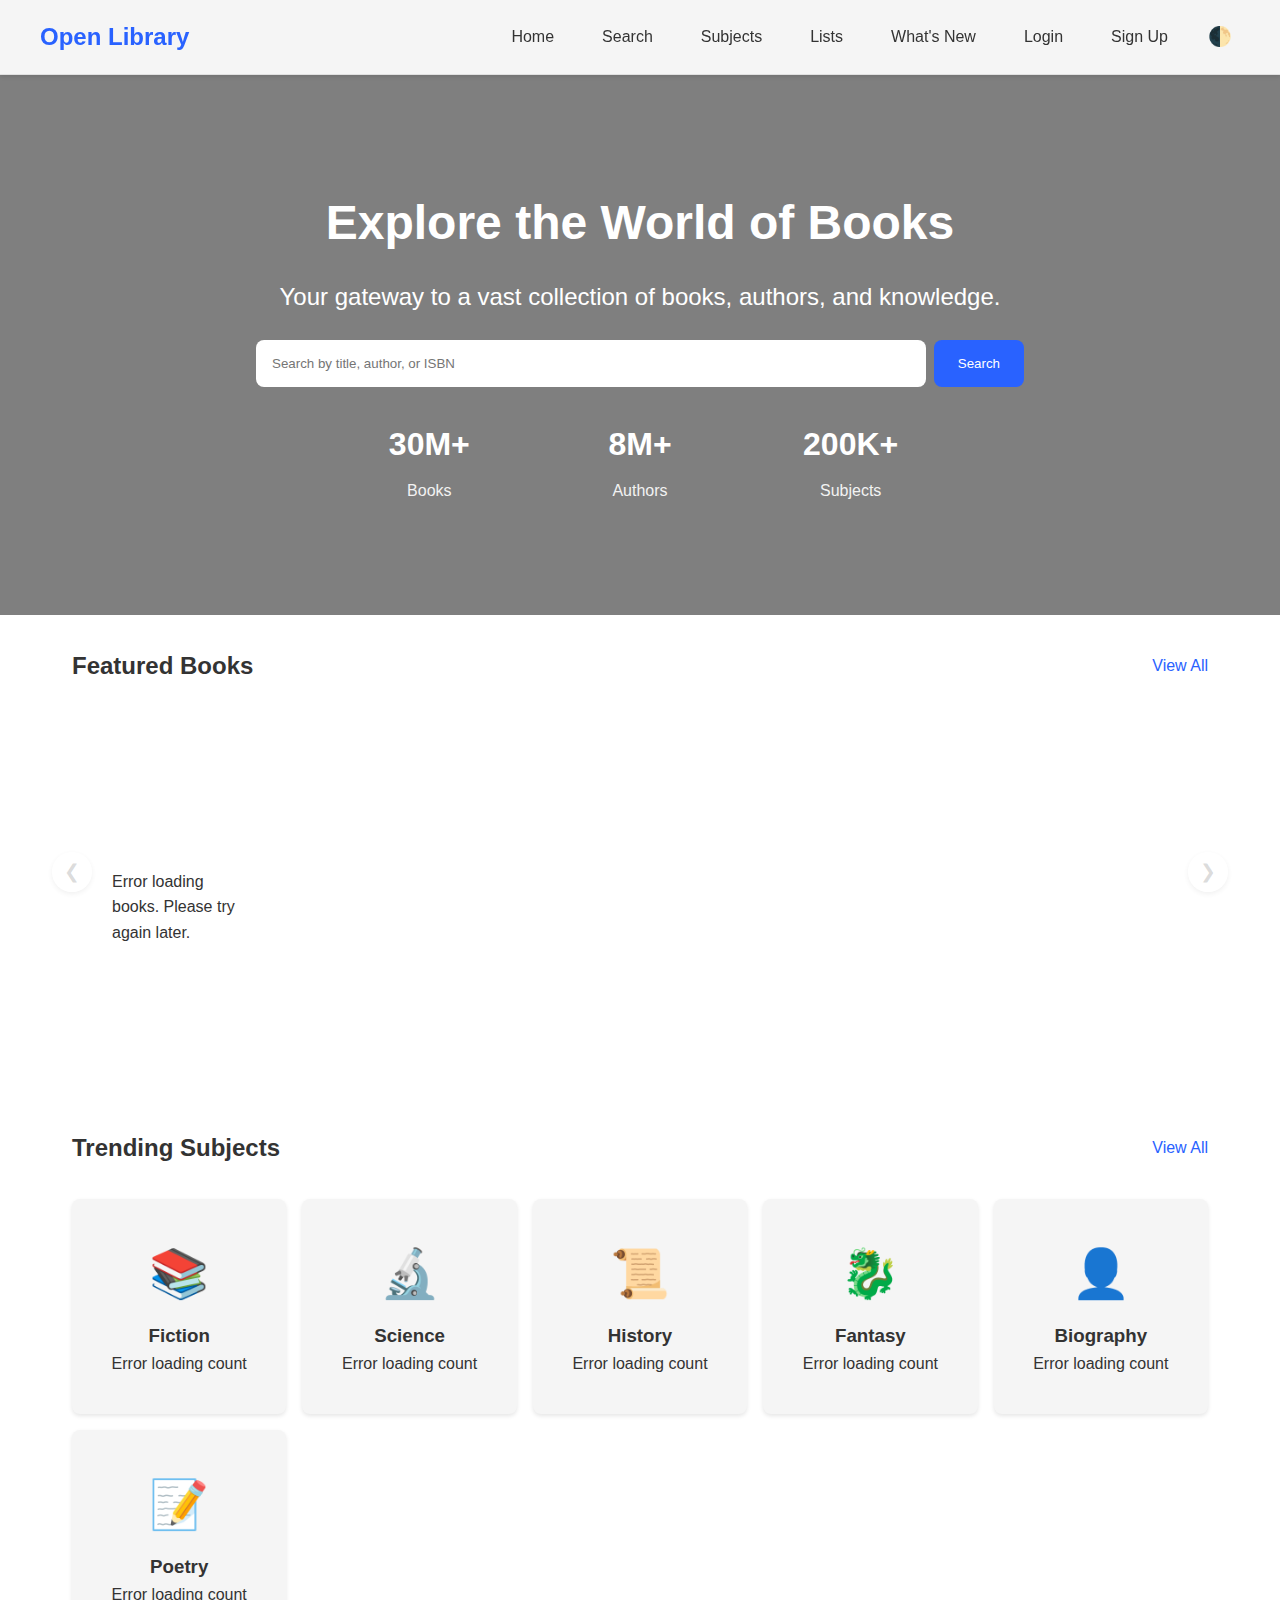
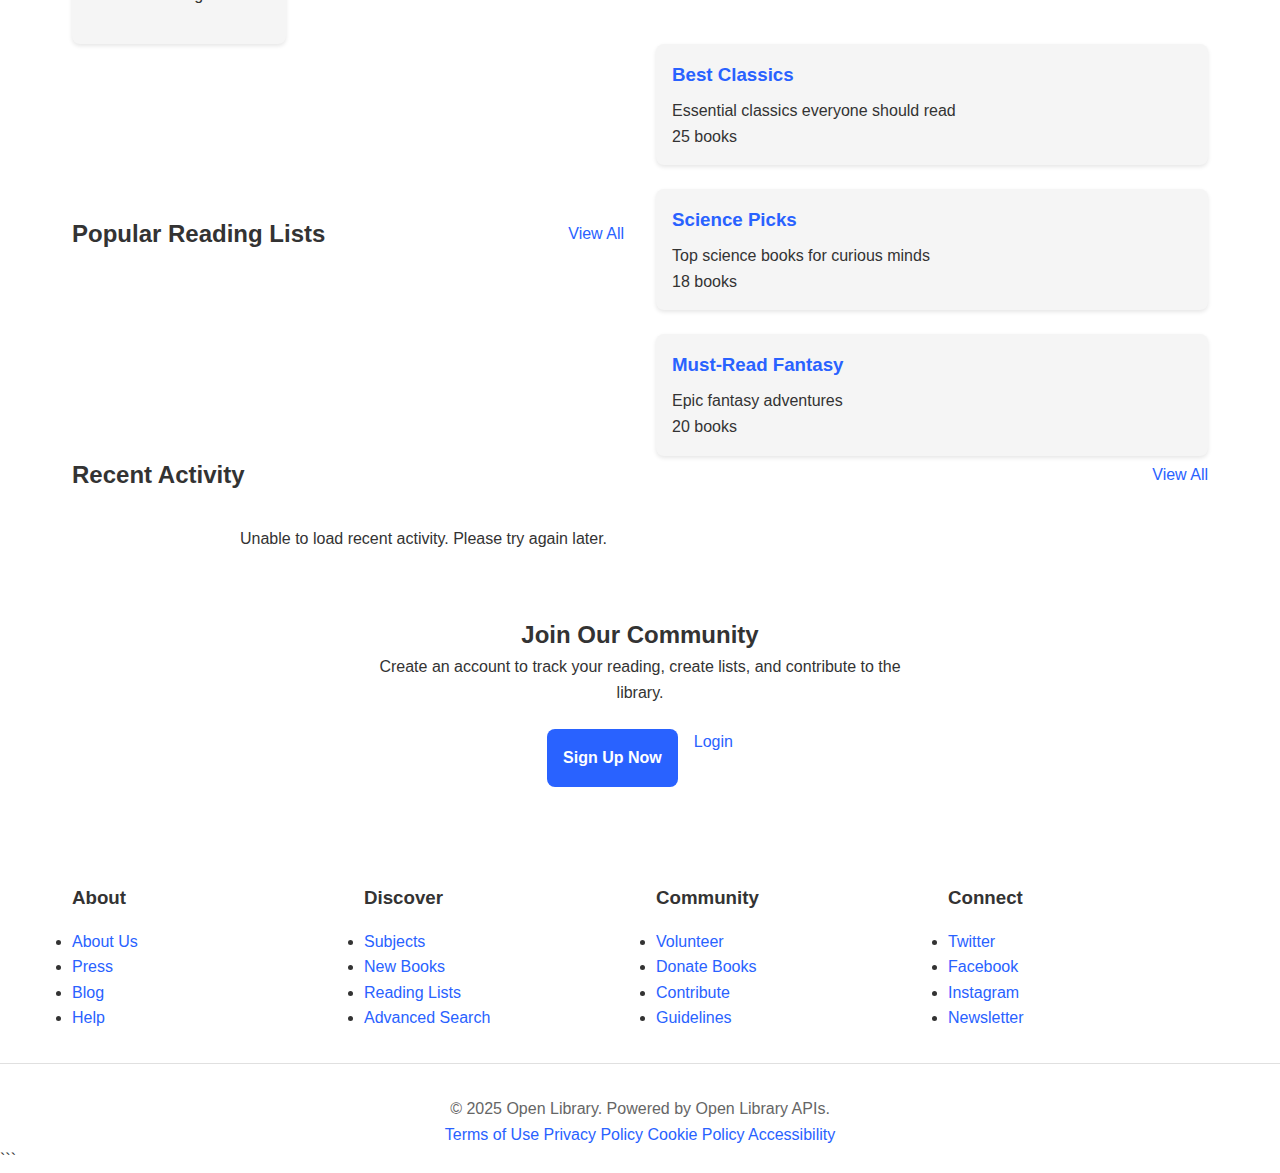
==== index.html @ 7c7d5eba "https://github.com/SAI4227PP/OpenLibary/commit/4aba9b5e1aa2423b5c5de9ad89deab01cea1b21a" ====
<!DOCTYPE html>
<html lang="en">
<head>
    <meta charset="UTF-8">
    <meta name="viewport" content="width=device-width, initial-scale=1.0">
    <title>Open Library - Your Gateway to Knowledge</title>
    <link rel="stylesheet" href="css/style.css">
    <link rel="stylesheet" href="css/index.css">
</head>
<body>
    <div id="main-nav-placeholder"></div>


    <header class="hero">
        <div class="hero__content">
            <h1 class="hero__title">Explore the World of Books</h1>
            <p class="hero__subtitle">Your gateway to a vast collection of books, authors, and knowledge.</p>
            <div class="hero-search">
                <input type="text" id="quickSearch" placeholder="Search by title, author, or ISBN">
                <button onclick="performSearch()" class="search-button">Search</button>
            </div>
            <div class="hero-stats">
                <div class="stat-item">
                    <span id="totalBooks">Loading...</span>
                    <label>Books</label>
                </div>
                <div class="stat-item">
                    <span id="totalAuthors">Loading...</span>
                    <label>Authors</label>
                </div>
                <div class="stat-item">
                    <span id="totalSubjects">Loading...</span>
                    <label>Subjects</label>
                </div>
            </div>
        </div>
    </header>

    <main class="home-content">
        <section class="featured-books">
            <div class="section-header">
                <h2>Featured Books</h2>
                <a href="pages/recent.html" class="view-all">View All</a>
            </div>
            <div class="featured-grid" id="featuredBooks">
                <button class="carousel-btn prev" disabled>❮</button>
                <div class="carousel-container">
                    <div class="loading-state">
                        <div class="loading-spinner"></div>
                    </div>
                    <div class="carousel-content"></div>
                </div>
                <button class="carousel-btn next">❯</button>
            </div>
        </section>

        <section class="trending-subjects">
            <div class="section-header">
                <h2>Trending Subjects</h2>
                <a href="pages/subjects.html" class="view-all">View All</a>
            </div>
            <div class="subject-grid" id="trendingSubjects">
                <!-- Subjects will be dynamically added here -->
            </div>
        </section>

        <section class="reading-lists">
            <div class="section-header">
                <h2>Popular Reading Lists</h2>
                <a href="pages/lists.html" class="view-all">View All</a>
            </div>
            <div class="lists-grid" id="popularLists">
                <!-- Lists will be dynamically added here -->
            </div>
        </section>

        <section class="recent-activity">
            <div class="section-header">
                <h2>Recent Activity</h2>
                <a href="pages/recent.html" class="view-all">View All</a>
            </div>
            <div class="activity-feed" id="recentActivity">
                <!-- Activity items will be dynamically added here -->
            </div>
        </section>

        <section class="join-community">
            <h2>Join Our Community</h2>
            <p>Create an account to track your reading, create lists, and contribute to the library.</p>
            <div class="cta-buttons">
                <a href="pages/signup.html" class="btn-primary">Sign Up Now</a>
                <a href="pages/login.html" class="btn-secondary">Login</a>
            </div>
        </section>
    </main>

    <footer>
        <div class="footer-content">
            <div class="footer-section">
                <h3>About</h3>
                <ul>
                    <li><a href="#">About Us</a></li>
                    <li><a href="#">Press</a></li>
                    <li><a href="#">Blog</a></li>
                    <li><a href="#">Help</a></li>
                </ul>
            </div>
            <div class="footer-section">
                <h3>Discover</h3>
                <ul>
                    <li><a href="pages/subjects.html">Subjects</a></li>
                    <li><a href="pages/recent.html">New Books</a></li>
                    <li><a href="pages/lists.html">Reading Lists</a></li>
                    <li><a href="pages/search.html">Advanced Search</a></li>
                </ul>
            </div>
            <div class="footer-section">
                <h3>Community</h3>
                <ul>
                    <li><a href="#">Volunteer</a></li>
                    <li><a href="#">Donate Books</a></li>
                    <li><a href="#">Contribute</a></li>
                    <li><a href="#">Guidelines</a></li>
                </ul>
            </div>
            <div class="footer-section">
                <h3>Connect</h3>
                <ul>
                    <li><a href="#">Twitter</a></li>
                    <li><a href="#">Facebook</a></li>
                    <li><a href="#">Instagram</a></li>
                    <li><a href="#">Newsletter</a></li>
                </ul>
            </div>
        </div>
        <div class="footer-bottom">
            <p>&copy; 2025 Open Library. Powered by Open Library APIs.</p>
            <div class="footer-links">
                <a href="#">Terms of Use</a>
                <a href="#">Privacy Policy</a>
                <a href="#">Cookie Policy</a>
                <a href="#">Accessibility</a>
            </div>
        </div>
    </footer>

    <script src="js/loadNav.js"></script>
    <script src="js/script.js"></script>
    <script>
        // Initialize homepage
        document.addEventListener('DOMContentLoaded', () => {
            loadFeaturedBooks();
            loadTrendingSubjects();
            loadPopularLists();
            loadRecentActivity();
            loadLibraryStats();
            updateAuthUI();
        });

        // Quick search functionality
        function performSearch() {
            const searchQuery = document.getElementById('quickSearch').value.trim();
            if (searchQuery) {
                window.location.href = `pages/search.html?q=${encodeURIComponent(searchQuery)}`;
            }
        }

        // Handle Enter key in search box
        document.getElementById('quickSearch').addEventListener('keypress', (e) => {
            if (e.key === 'Enter') {
                performSearch();
            }
        });

        // Featured books carousel navigation
        const carouselContainer = document.querySelector('.carousel-container');
        const prevBtn = document.querySelector('.carousel-btn.prev');
        const nextBtn = document.querySelector('.carousel-btn.next');
        let currentSlide = 0;

        prevBtn.addEventListener('click', () => {
            currentSlide = Math.max(currentSlide - 1, 0);
            updateCarousel();
        });

        nextBtn.addEventListener('click', () => {
            const maxSlide = Math.ceil(featuredBooks.length / 4) - 1;
            currentSlide = Math.min(currentSlide + 1, maxSlide);
            updateCarousel();
        });

        async function loadFeaturedBooks() {
            const container = document.querySelector('.carousel-content');
            const loadingState = document.querySelector('.loading-state');
            
            try {
                // Show loading state
                loadingState.style.display = 'flex';
                container.style.display = 'none';
                
                // Use the search API to get featured books
                const response = await window.libraryUtils.searchBooks('subject:popular', 1);
                const books = response.docs.slice(0, 8); // Take first 8 books
                
                // Create book cards using libraryUtils
                const bookCards = books.map(book => {
                    const card = window.libraryUtils.createBookCard(book);
                    return card.outerHTML;
                }).join('');
                
                container.innerHTML = bookCards;
                
                // Hide loading state and show content
                loadingState.style.display = 'none';
                container.style.display = 'flex';
                
                // Initialize carousel
                updateCarousel();
            } catch (error) {
                console.error('Error loading featured books:', error);
                loadingState.innerHTML = '<p>Error loading books. Please try again later.</p>';
            }
        }

        function updateCarousel() {
            const container = document.querySelector('.carousel-content');
            container.style.transform = `translateX(-${currentSlide * 240}px)`;
            
            // Update button states
            prevBtn.disabled = currentSlide === 0;
            const maxSlide = Math.ceil(container.children.length / 4) - 1;
            nextBtn.disabled = currentSlide >= maxSlide;
        }

        // Responsive carousel
        window.addEventListener('resize', () => {
            currentSlide = 0;
            updateCarousel();
        });
    </script>
</body>
</html>
```
---- css/style.css ----
/* Import all modular stylesheets */
@import 'base.css';
@import 'index.css';
@import 'login.css';
@import 'signup.css';
@import 'search.css';
@import 'book.css';
@import 'author.css';
@import 'subjects.css';
@import 'mybooks.css';
@import 'recent.css';
@import 'lists.css';
@import '404.css';

/* Global layout and navigation styles */
.main-header {
    position: sticky;
    top: 0;
    z-index: 100;
    background: var(--background-color);
    border-bottom: 1px solid var(--border-color);
    padding: var(--spacing-md) var(--spacing-xl);
}

.header-content {
    max-width: 1200px;
    margin: 0 auto;
    display: flex;
    justify-content: space-between;
    align-items: center;
}

.logo {
    font-size: 1.5rem;
    font-weight: 600;
    color: var(--text-color);
}

.main-nav {
    background: var(--background-color);
    padding: var(--spacing-md);
    border-bottom: 1px solid var(--border-color);
}

.nav-container {
    max-width: 1200px;
    margin: 0 auto;
    display: flex;
    justify-content: space-between;
    align-items: center;
}

.nav-brand {
    font-size: 1.5rem;
    font-weight: 600;
    color: var(--text-color);
}

.nav-links {
    display: flex;
    align-items: center;
    gap: var(--spacing-md);
    transition: transform var(--transition-normal), opacity var(--transition-normal);
}

.nav-links a {
    color: var(--text-secondary);
    text-decoration: none;
    transition: color var(--transition-fast);
    padding: var(--spacing-xs) var(--spacing-sm);
}

.nav-links a:hover {
    color: var(--primary-color);
}

.nav-links button {
    padding: var(--spacing-xs) var(--spacing-sm);
    border: none;
    background: none;
    color: var(--text-secondary);
    cursor: pointer;
    transition: color var(--transition-fast);
}

.nav-links button:hover {
    color: var(--primary-color);
}

#logoutBtn {
    color: var(--text-color);
    background: var(--surface-color);
    padding: var(--spacing-xs) var(--spacing-md);
    border-radius: var(--border-radius-sm);
    border: 1px solid var(--border-color);
}

.nav-link {
    color: var(--text-secondary);
    text-decoration: none;
    transition: color var(--transition-fast);
}

.nav-link:hover,
.nav-link.active {
    color: var(--primary-color);
}

.user-menu {
    display: flex;
    align-items: center;
    gap: var(--spacing-md);
}

.theme-toggle {
    padding: var(--spacing-xs);
    border: none;
    background: none;
    color: var(--text-secondary);
    cursor: pointer;
    transition: color var(--transition-fast);
}

.theme-toggle:hover {
    color: var(--primary-color);
}

.main-footer {
    background: var(--surface-color);
    padding: var(--spacing-xl) 0;
    margin-top: auto;
}

.footer-content {
    max-width: 1200px;
    margin: 0 auto;
    padding: 0 var(--spacing-xl);
    display: grid;
    grid-template-columns: repeat(4, 1fr);
    gap: var(--spacing-xl);
}

.footer-section {
    display: flex;
    flex-direction: column;
    gap: var(--spacing-md);
}

.footer-title {
    font-weight: 600;
    margin-bottom: var(--spacing-sm);
}

.footer-link {
    color: var(--text-secondary);
    text-decoration: none;
    transition: color var(--transition-fast);
}

.footer-link:hover {
    color: var(--primary-color);
}

.footer-bottom {
    margin-top: var(--spacing-xl);
    padding-top: var(--spacing-xl);
    border-top: 1px solid var(--border-color);
    text-align: center;
    color: var(--text-secondary);
}

/* Mobile navigation */
.hamburger-menu {
    display: none;
    background: transparent;
    border: none;
    cursor: pointer;
    padding: var(--spacing-sm);
    z-index: 1001;
}

.hamburger-line {
    display: block;
    width: 25px;
    height: 3px;
    margin: 5px 0;
    background-color: var(--text-color);
    transition: transform 0.3s ease-in-out, opacity 0.3s ease-in-out;
}

/* Dark mode adjustments */
.dark-mode .main-header {
    background: var(--background-color);
    border-color: var(--border-color);
}

.dark-mode .main-footer {
    background: var(--surface-color);
}

.dark-mode .hamburger-line {
    background-color: var(--text-color);
}

.dark-mode #logoutBtn {
    background: var(--surface-color);
    border-color: var(--border-color);
}

/* Responsive adjustments */
@media (max-width: 768px) {
    .hamburger-menu {
        display: block;
        order: 2;
    }

    .nav-brand {
        order: 0;
    }

    .main-nav {
        padding: var(--spacing-md);
    }

    .nav-container {
        display: flex;
        align-items: center;
        justify-content: space-between;
        width: 100%;
    }

    .nav-links {
        display: none;
        position: fixed;
        top: 60px;
        left: 0;
        right: 0;
        bottom: 0;
        background: var(--background-color);
        flex-direction: column;
        padding: 2rem;
        gap: 1.5rem;
        z-index: 1000;
        opacity: 0;
        transform: translateX(-100%);
        transition: all 0.3s ease-in-out;
        order: 1;
    }

    .nav-links.active {
        display: flex;
        opacity: 1;
        transform: translateX(0);
    }

    .nav-links a, 
    .nav-links button {
        width: 100%;
        text-align: center;
        padding: var(--spacing-sm);
        border-bottom: 1px solid var(--border-color);
    }

    .hamburger-menu.active .hamburger-line:nth-child(1) {
        transform: rotate(45deg) translate(5px, 5px);
    }

    .hamburger-menu.active .hamburger-line:nth-child(2) {
        opacity: 0;
    }

    .hamburger-menu.active .hamburger-line:nth-child(3) {
        transform: rotate(-45deg) translate(5px, -5px);
    }

    #logoutBtn {
        width: auto;
        margin: var(--spacing-sm) auto;
        border-bottom: none !important;
    }

    .footer-content {
        grid-template-columns: repeat(2, 1fr);
    }
}

@media (max-width: 480px) {
    .footer-content {
        grid-template-columns: 1fr;
    }

    .header-content {
        padding: 0 var(--spacing-md);
    }
}

/* Desktop styles */
@media (min-width: 769px) {
    .hamburger-menu {
        display: none;
    }

    .nav-links {
        display: flex;
        gap: 2rem;
    }
}
---- css/index.css ----
/* Navigation styles */
.main-nav {
    display: flex;
    justify-content: space-between;
    align-items: center;
    padding: 1rem var(--spacing-xl);
    background: var(--surface-color);
    box-shadow: 0 2px 4px rgba(0, 0, 0, 0.1);
    position: sticky;
    top: 0;
    z-index: 1000;
}

.nav-container {
    display: flex;
    justify-content: space-between;
    align-items: center;
    width: 100%;
}

.nav-brand {
    font-size: 1.5rem;
    font-weight: bold;
    color: var(--primary-color);
}

.nav-links {
    display: flex;
    gap: var(--spacing-md);
    align-items: center;
}

.nav-links a {
    text-decoration: none;
    color: var(--text-color);
    padding: 0.5rem 1rem;
    border-radius: var(--border-radius-sm);
    transition: background-color 0.3s, color 0.3s;
}

.nav-links a:hover {
    background-color: var(--hover-color);
    color: var(--primary-color);
}

.nav-links button {
    padding: 0.5rem 1rem;
    border: none;
    border-radius: var(--border-radius-sm);
    cursor: pointer;
    transition: background-color 0.3s;
}

#logoutBtn {
    background-color: var(--error-color);
    color: white;
}

#darkModeToggle {
    background: transparent;
    font-size: 1.2rem;
    padding: 0.5rem;
}

#darkModeToggle:hover {
    background-color: var(--hover-color);
}

/* Responsive navigation */
@media (max-width: 768px) {
    .main-nav {
        padding: 1rem;
    }

    .nav-brand {
        order: 0;
    }

    .nav-links {
        display: none;
        position: absolute;
        top: 100%;
        left: 0;
        right: 0;
        flex-direction: column;
        background: var(--surface-color);
        padding: 1rem;
        box-shadow: 0 2px 4px rgba(0, 0, 0, 0.1);
        order: 1;
    }

    .nav-links.active {
        display: flex;
    }

    .nav-links a {
        width: 100%;
        text-align: center;
    }
}

/* Homepage specific styles */
.hero {
    background: linear-gradient(rgba(0, 0, 0, 0.5), rgba(0, 0, 0, 0.5)), url('../images/library-bg.jpg');
    background-size: cover;
    background-position: center;
    min-height: 60vh;
    display: flex;
    align-items: center;
    justify-content: center;
    text-align: center;
    color: white;
    padding: clamp(var(--spacing-md), 5vw, var(--spacing-xl));
}

.hero__content {
    max-width: min(800px, 90vw);
    width: 100%;
}

.hero__title {
    font-size: clamp(2rem, 5vw, 3rem);
    margin-bottom: var(--spacing-md);
}

.hero__subtitle {
    font-size: clamp(1.1rem, 3vw, 1.5rem);
    margin-bottom: var(--spacing-lg);
}

.hero-search {
    display: flex;
    gap: var(--spacing-sm);
    justify-content: center;
    flex-wrap: wrap;
    margin: var(--spacing-lg) auto;
    width: 100%;
    max-width: 800px;
    padding: 0 var(--spacing-md);
}

.hero-search input {
    flex: 1;
    min-width: 280px;
    padding: var(--spacing-md);
    border-radius: var(--border-radius-md);
    border: none;
    width: 100%;
}

.search-button {
    padding: var(--spacing-md) var(--spacing-lg);
    border-radius: var(--border-radius-md);
    border: none;
    background: var(--primary-color);
    color: white;
    cursor: pointer;
    white-space: nowrap;
}

.hero-stats {
    display: grid;
    grid-template-columns: repeat(auto-fit, minmax(120px, 1fr));
    gap: clamp(var(--spacing-md), 3vw, var(--spacing-xl));
    margin-top: var(--spacing-xl);
    width: 100%;
    max-width: 600px;
    margin-left: auto;
    margin-right: auto;
}

.stat-item {
    text-align: center;
}

.stat-item span {
    display: block;
    font-size: clamp(1.5rem, 4vw, 2rem);
    font-weight: bold;
    margin-bottom: var(--spacing-sm);
}

.stat-item label {
    font-size: 1rem;
    opacity: 0.9;
}

.featured-books {
    position: relative;
    margin-bottom: var(--spacing-xl);
    min-height: 300px;
}

.carousel-container {
    overflow: hidden;
    position: relative;
    margin: 0 clamp(20px, 5vw, 40px);
    padding: var(--spacing-md) 0;
}

.carousel-content {
    display: flex;
    gap: var(--spacing-md);
    transition: transform 0.3s ease;
}

.book-card {
    flex: 0 0 clamp(160px, calc(100vw - 80px), 250px);
    min-width: 0;
    background: var(--surface-color);
    border-radius: var(--border-radius-md);
    padding: var(--spacing-md);
    box-shadow: var(--card-shadow);
    transition: transform 0.2s ease;
}

.book-card:hover {
    transform: translateY(-4px);
}

.book-cover img {
    width: 100%;
    height: clamp(240px, 40vw, 320px);
    object-fit: cover;
    border-radius: var(--border-radius-sm);
    margin-bottom: var(--spacing-sm);
}

.book-title {
    font-weight: bold;
    margin: var(--spacing-sm) 0;
    font-size: 1.1rem;
}

.book-author {
    color: var(--text-secondary);
    font-size: 0.9rem;
}

/* Update carousel buttons position */
.carousel-btn.prev { left: -20px; z-index: 2; }
.carousel-btn.next { right: -20px; z-index: 2; }

/* Loading States */
.loading-state {
    display: flex;
    justify-content: center;
    align-items: center;
    min-height: clamp(200px, 40vh, 300px);
}

.loading-spinner {
    width: 50px;
    height: 50px;
    border: 3px solid var(--surface-color);
    border-radius: 50%;
    border-top-color: var(--primary-color);
    animation: spin 1s linear infinite;
}

.skeleton {
    background: linear-gradient(
        90deg,
        var(--surface-color) 25%,
        var(--hover-color) 50%,
        var(--surface-color) 75%
    );
    background-size: 200% 100%;
    animation: loading 1.5s infinite;
}

.skeleton-text {
    height: 1em;
    background: var(--surface-color);
    border-radius: var(--border-radius-sm);
    margin: var(--spacing-xs) 0;
    animation: pulse 1.5s infinite;
}

.skeleton-image {
    aspect-ratio: 2/3;
    background: var(--surface-color);
    border-radius: var(--border-radius-sm);
    animation: pulse 1.5s infinite;
}

@keyframes spin {
    100% { transform: rotate(360deg); }
}

@keyframes loading {
    0% { background-position: 200% 0; }
    100% { background-position: -200% 0; }
}

@keyframes pulse {
    0% { opacity: 0.6; }
    50% { opacity: 0.8; }
    100% { opacity: 0.6; }
}

.section-header {
    display: flex;
    justify-content: space-between;
    align-items: center;
    margin-bottom: var(--spacing-lg);
}

.view-all {
    color: var(--primary-color);
    text-decoration: none;
}

.view-all:hover {
    text-decoration: underline;
}

.featured-grid {
    display: grid;
    grid-template-columns: repeat(auto-fill, minmax(200px, 1fr));
    gap: var(--spacing-lg);
    padding: var(--spacing-lg) 0;
}

.book-preview {
    background: var(--surface-color);
    border-radius: var(--border-radius-md);
    padding: var(--spacing-md);
    box-shadow: var(--card-shadow);
    transition: transform var(--transition-fast), box-shadow var(--transition-fast);
}

.book-preview:hover {
    transform: translateY(-4px);
    box-shadow: var(--hover-shadow);
}

.quick-links {
    display: grid;
    grid-template-columns: repeat(auto-fit, minmax(250px, 1fr));
    gap: var(--spacing-md);
    padding: var(--spacing-xl);
    background: var(--surface-color);
}

/* Responsive design */
@media (max-width: 768px) {
    .hero__title {
        font-size: 2rem;
    }

    .hero__subtitle {
        font-size: 1.25rem;
    }

    .hero-search {
        flex-direction: column;
        align-items: stretch;
    }

    .hero-search input {
        width: 100%;
    }

    .search-button {
        width: 100%;
    }

    .featured-grid {
        grid-template-columns: repeat(auto-fill, minmax(140px, 1fr));
        gap: var(--spacing-md);
    }

    .book-card {
        flex: 0 0 200px;
    }
    
    .book-cover img {
        height: 260px;
    }
}

/* Additional responsive improvements */
@media (max-width: 480px) {
    .hero {
        min-height: 50vh;
    }

    .hero-stats {
        grid-template-columns: repeat(2, 1fr);
        gap: var(--spacing-lg);
    }

    .book-card {
        padding: var(--spacing-sm);
    }

    .book-title {
        font-size: 1rem;
    }

    .carousel-btn {
        width: 30px;
        height: 30px;
        font-size: 1rem;
    }
}

/* Dark mode adjustments */
.dark-mode .book-preview {
    background: var(--surface-color);
}

/* Content Sections */
.home-content {
    max-width: 1200px;
    margin: 0 auto;
    padding: clamp(var(--spacing-md), 5vw, var(--spacing-xl));
}

.section-header {
    margin-bottom: var(--spacing-xl);
}

/* Featured Books */
.featured-books {
    position: relative;
    margin-bottom: var(--spacing-xl);
}

.carousel-container {
    display: flex;
    gap: var(--spacing-md);
    transition: transform 0.3s ease;
}

.carousel-btn {
    position: absolute;
    top: 50%;
    transform: translateY(-50%);
    background: rgba(255, 255, 255, 0.9);
    border: none;
    border-radius: 50%;
    width: 40px;
    height: 40px;
    font-size: 1.2rem;
    cursor: pointer;
    box-shadow: 0 2px 4px rgba(0, 0, 0, 0.1);
    z-index: 1;
}

.carousel-btn:disabled { opacity: 0.5; cursor: default; }

/* Trending Subjects */
.subject-grid {
    display: grid;
    grid-template-columns: repeat(auto-fit, minmax(clamp(140px, 25vw, 180px), 1fr));
    gap: clamp(var(--spacing-sm), 2vw, var(--spacing-md));
}

.subject-card {
    background: var(--surface-color);
    border-radius: var(--border-radius-md);
    padding: var(--spacing-md);
    text-align: center;
    box-shadow: var(--card-shadow);
    transition: transform 0.2s;
    aspect-ratio: 1;
    display: flex;
    flex-direction: column;
    align-items: center;
    justify-content: center;
}

.subject-card:hover {
    transform: translateY(-4px);
}

.subject-icon {
    font-size: clamp(2rem, 5vw, 3rem);
    margin-bottom: var(--spacing-sm);
}

/* Popular Reading Lists */
.lists-grid {
    display: grid;
    grid-template-columns: repeat(auto-fit, minmax(min(100%, 300px), 1fr));
    gap: clamp(var(--spacing-md), 3vw, var(--spacing-lg));
}

.list-card {
    background: var(--surface-color);
    border-radius: var(--border-radius-md);
    padding: var(--spacing-md);
    box-shadow: var(--card-shadow);
    transition: transform var(--transition-fast), box-shadow var(--transition-fast);
}

.list-card h3 {
    margin-bottom: var(--spacing-sm);
    color: var(--primary-color);
}

.list-meta {
    display: flex;
    justify-content: space-between;
    color: var(--text-secondary);
    font-size: 0.9rem;
    margin-top: var(--spacing-sm);
}

/* Recent Activity */
.activity-feed {
    display: flex;
    flex-direction: column;
    gap: var(--spacing-md);
    max-width: 800px;
    margin: 0 auto;
}

.activity-item {
    display: grid;
    grid-template-columns: auto 1fr;
    gap: clamp(var(--spacing-sm), 2vw, var(--spacing-md));
    padding: clamp(var(--spacing-sm), 3vw, var(--spacing-md));
    background: var(--surface-color);
    border-radius: var(--border-radius-md);
    box-shadow: var(--card-shadow);
}

.activity-avatar {
    width: 40px;
    height: 40px;
    border-radius: 50%;
    background: var(--primary-color);
}

.activity-content {
    flex: 1;
}

.activity-meta {
    color: var(--text-secondary);
    font-size: 0.9rem;
}

/* Join community section responsive */
.join-community {
    text-align: center;
    padding: clamp(var(--spacing-lg), 5vw, var(--spacing-xl));
    margin: var(--spacing-xl) auto;
    max-width: 600px;
}

.cta-buttons {
    display: flex;
    gap: var(--spacing-md);
    justify-content: center;
    margin-top: var(--spacing-lg);
    flex-wrap: wrap;
}

/* Responsive adjustments */
@media (max-width: 768px) {
    .home-content {
        padding: var(--spacing-md);
    }

    .subject-grid {
        grid-template-columns: repeat(auto-fill, minmax(140px, 1fr));
    }

    .lists-grid {
        grid-template-columns: 1fr;
    }

    .carousel-btn {
        width: 32px;
        height: 32px;
        font-size: 1rem;
    }
}

/* Additional mobile improvements */
@media (max-width: 576px) {
    .cta-buttons {
        flex-direction: column;
        gap: var(--spacing-sm);
    }

    .activity-item {
        grid-template-columns: 1fr;
        text-align: center;
    }

    .activity-avatar {
        margin: 0 auto;
    }

    .subject-grid {
        grid-template-columns: repeat(2, 1fr);
    }
}

/* Dark mode adjustments */
.dark-mode .carousel-btn {
    background: rgba(0, 0, 0, 0.8);
    color: white;
}

.dark-mode .activity-item,
.dark-mode .list-card,
.dark-mode .subject-card {
    background: var(--surface-color-dark);
}

.dark-mode .skeleton-text,
.dark-mode .skeleton-image {
    background: var(--surface-color-dark);
}
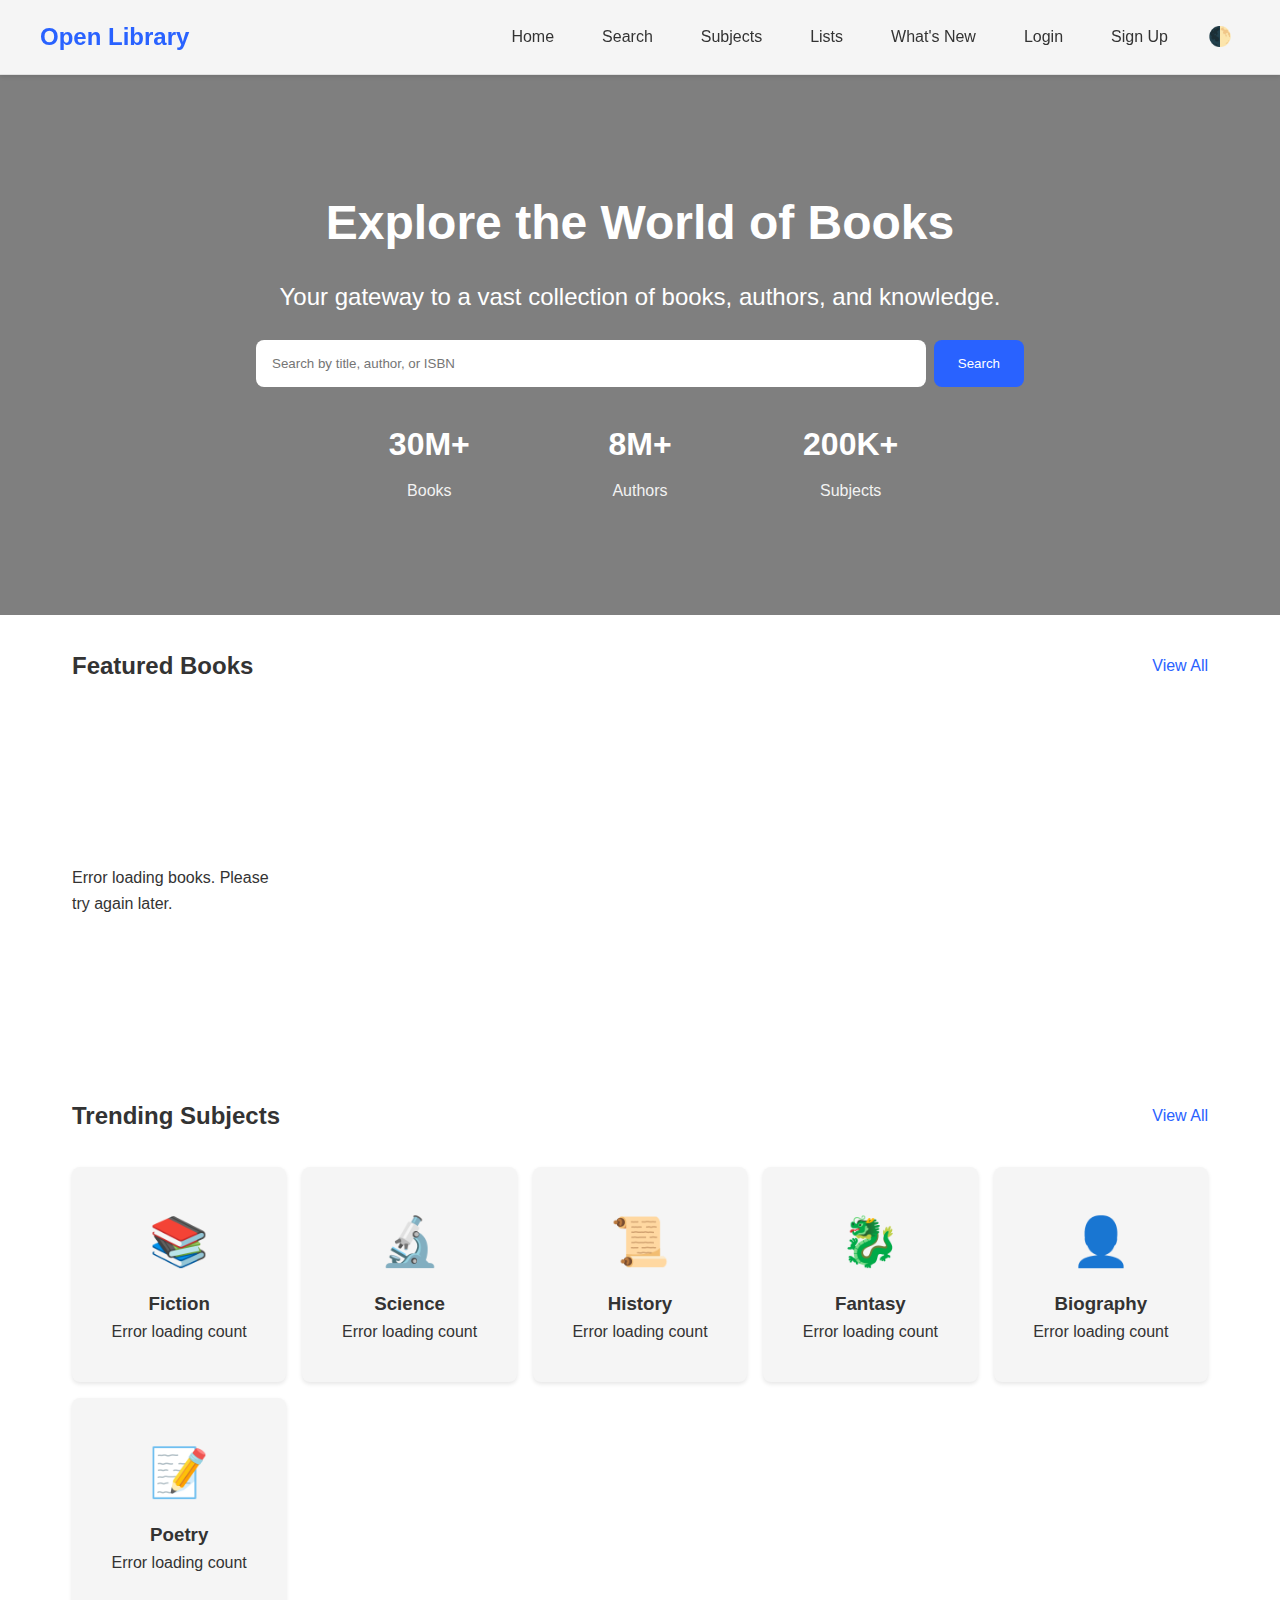
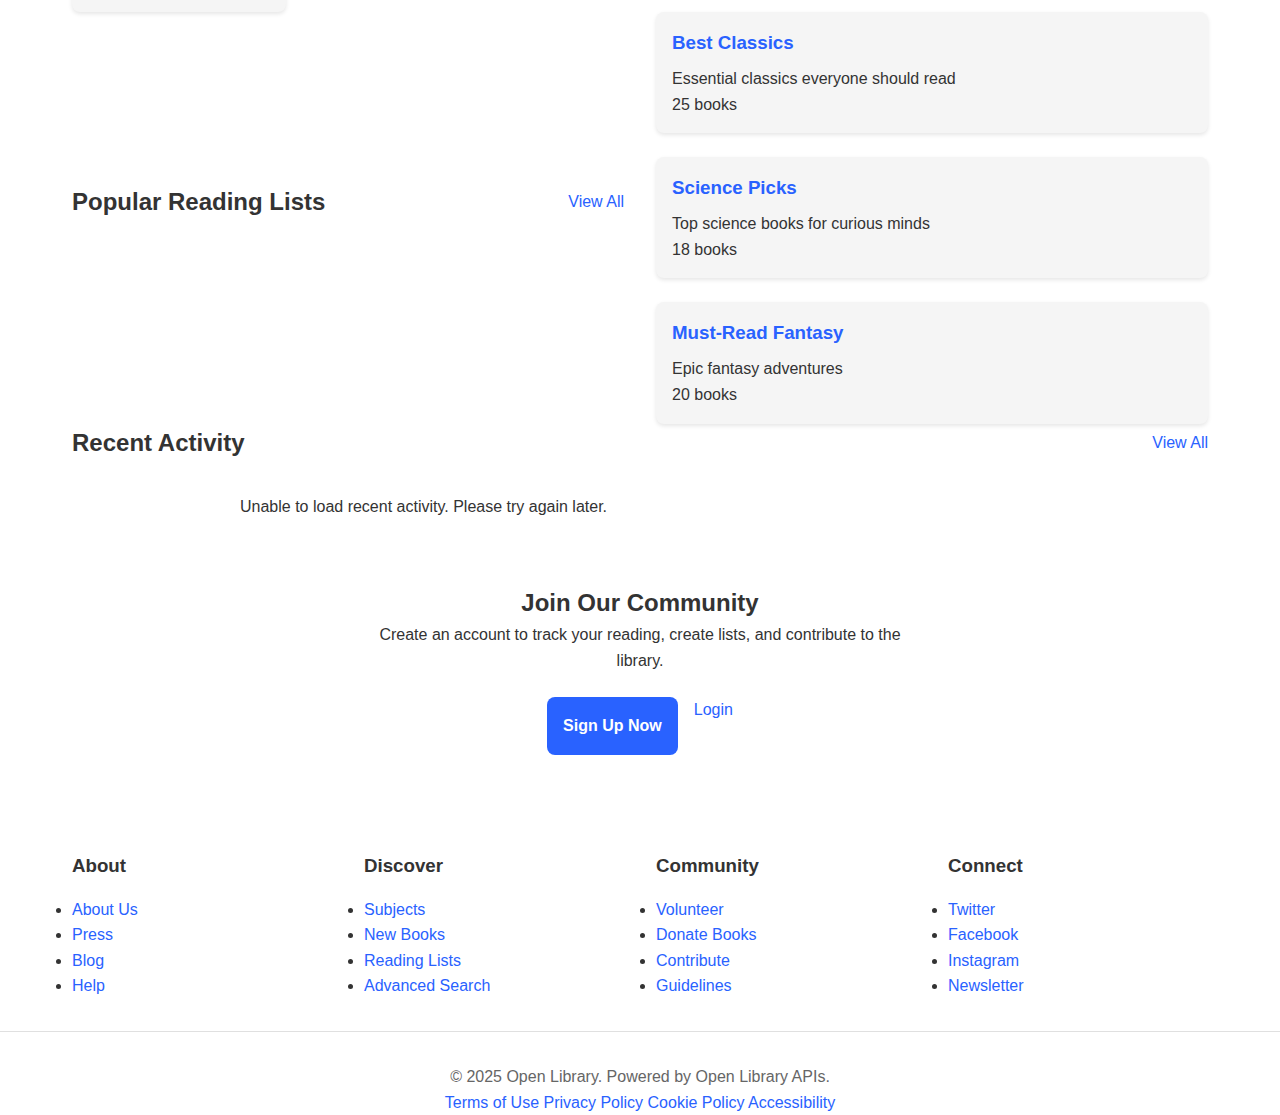
==== commit 8db2a0e4: "https://github.com/SAI4227PP/OpenLibary/commit/4aba9b5e1aa2423b5c5de9ad89deab01cea1b21a" ====
--- a/index.html
+++ b/index.html
@@ -43,14 +43,10 @@
                 <a href="pages/recent.html" class="view-all">View All</a>
             </div>
             <div class="featured-grid" id="featuredBooks">
-                <button class="carousel-btn prev" disabled>❮</button>
-                <div class="carousel-container">
-                    <div class="loading-state">
-                        <div class="loading-spinner"></div>
-                    </div>
-                    <div class="carousel-content"></div>
-                </div>
-                <button class="carousel-btn next">❯</button>
+                <div class="loading-state">
+                    <div class="loading-spinner"></div>
+                </div>
+                <div class="carousel-container"></div>
             </div>
         </section>
 
@@ -172,25 +168,8 @@
             }
         });
 
-        // Featured books carousel navigation
-        const carouselContainer = document.querySelector('.carousel-container');
-        const prevBtn = document.querySelector('.carousel-btn.prev');
-        const nextBtn = document.querySelector('.carousel-btn.next');
-        let currentSlide = 0;
-
-        prevBtn.addEventListener('click', () => {
-            currentSlide = Math.max(currentSlide - 1, 0);
-            updateCarousel();
-        });
-
-        nextBtn.addEventListener('click', () => {
-            const maxSlide = Math.ceil(featuredBooks.length / 4) - 1;
-            currentSlide = Math.min(currentSlide + 1, maxSlide);
-            updateCarousel();
-        });
-
         async function loadFeaturedBooks() {
-            const container = document.querySelector('.carousel-content');
+            const container = document.querySelector('.carousel-container');
             const loadingState = document.querySelector('.loading-state');
             
             try {
@@ -198,9 +177,11 @@
                 loadingState.style.display = 'flex';
                 container.style.display = 'none';
                 
-                // Use the search API to get featured books
-                const response = await window.libraryUtils.searchBooks('subject:popular', 1);
-                const books = response.docs.slice(0, 8); // Take first 8 books
+                // Use the search API to get featured books from different categories
+                const subjects = ['fiction', 'science', 'philosophy', 'history', 'fantasy'];
+                const randomSubject = subjects[Math.floor(Math.random() * subjects.length)];
+                const response = await window.libraryUtils.searchBooks(`subject:${randomSubject}`, 1);
+                const books = response.docs.slice(0, 12); // Take first 12 books for more variety
                 
                 // Create book cards using libraryUtils
                 const bookCards = books.map(book => {
@@ -212,32 +193,13 @@
                 
                 // Hide loading state and show content
                 loadingState.style.display = 'none';
-                container.style.display = 'flex';
-                
-                // Initialize carousel
-                updateCarousel();
+                container.style.display = 'grid';
+                
             } catch (error) {
                 console.error('Error loading featured books:', error);
                 loadingState.innerHTML = '<p>Error loading books. Please try again later.</p>';
             }
         }
-
-        function updateCarousel() {
-            const container = document.querySelector('.carousel-content');
-            container.style.transform = `translateX(-${currentSlide * 240}px)`;
-            
-            // Update button states
-            prevBtn.disabled = currentSlide === 0;
-            const maxSlide = Math.ceil(container.children.length / 4) - 1;
-            nextBtn.disabled = currentSlide >= maxSlide;
-        }
-
-        // Responsive carousel
-        window.addEventListener('resize', () => {
-            currentSlide = 0;
-            updateCarousel();
-        });
     </script>
 </body>
-</html>
-``` +</html>--- a/css/index.css
+++ b/css/index.css
@@ -188,25 +188,16 @@
 .featured-books {
     position: relative;
     margin-bottom: var(--spacing-xl);
-    min-height: 300px;
 }
 
 .carousel-container {
-    overflow: hidden;
-    position: relative;
-    margin: 0 clamp(20px, 5vw, 40px);
-    padding: var(--spacing-md) 0;
-}
-
-.carousel-content {
-    display: flex;
+    display: grid;
+    grid-template-columns: repeat(auto-fill, minmax(200px, 1fr));
     gap: var(--spacing-md);
-    transition: transform 0.3s ease;
+    padding: var(--spacing-md);
 }
 
 .book-card {
-    flex: 0 0 clamp(160px, calc(100vw - 80px), 250px);
-    min-width: 0;
     background: var(--surface-color);
     border-radius: var(--border-radius-md);
     padding: var(--spacing-md);
@@ -378,6 +369,10 @@
     .book-cover img {
         height: 260px;
     }
+
+    .carousel-container {
+        grid-template-columns: repeat(auto-fill, minmax(160px, 1fr));
+    }
 }
 
 /* Additional responsive improvements */
@@ -429,9 +424,10 @@
 }
 
 .carousel-container {
-    display: flex;
+    display: grid;
+    grid-template-columns: repeat(auto-fill, minmax(200px, 1fr));
     gap: var(--spacing-md);
-    transition: transform 0.3s ease;
+    padding: var(--spacing-md);
 }
 
 .carousel-btn {
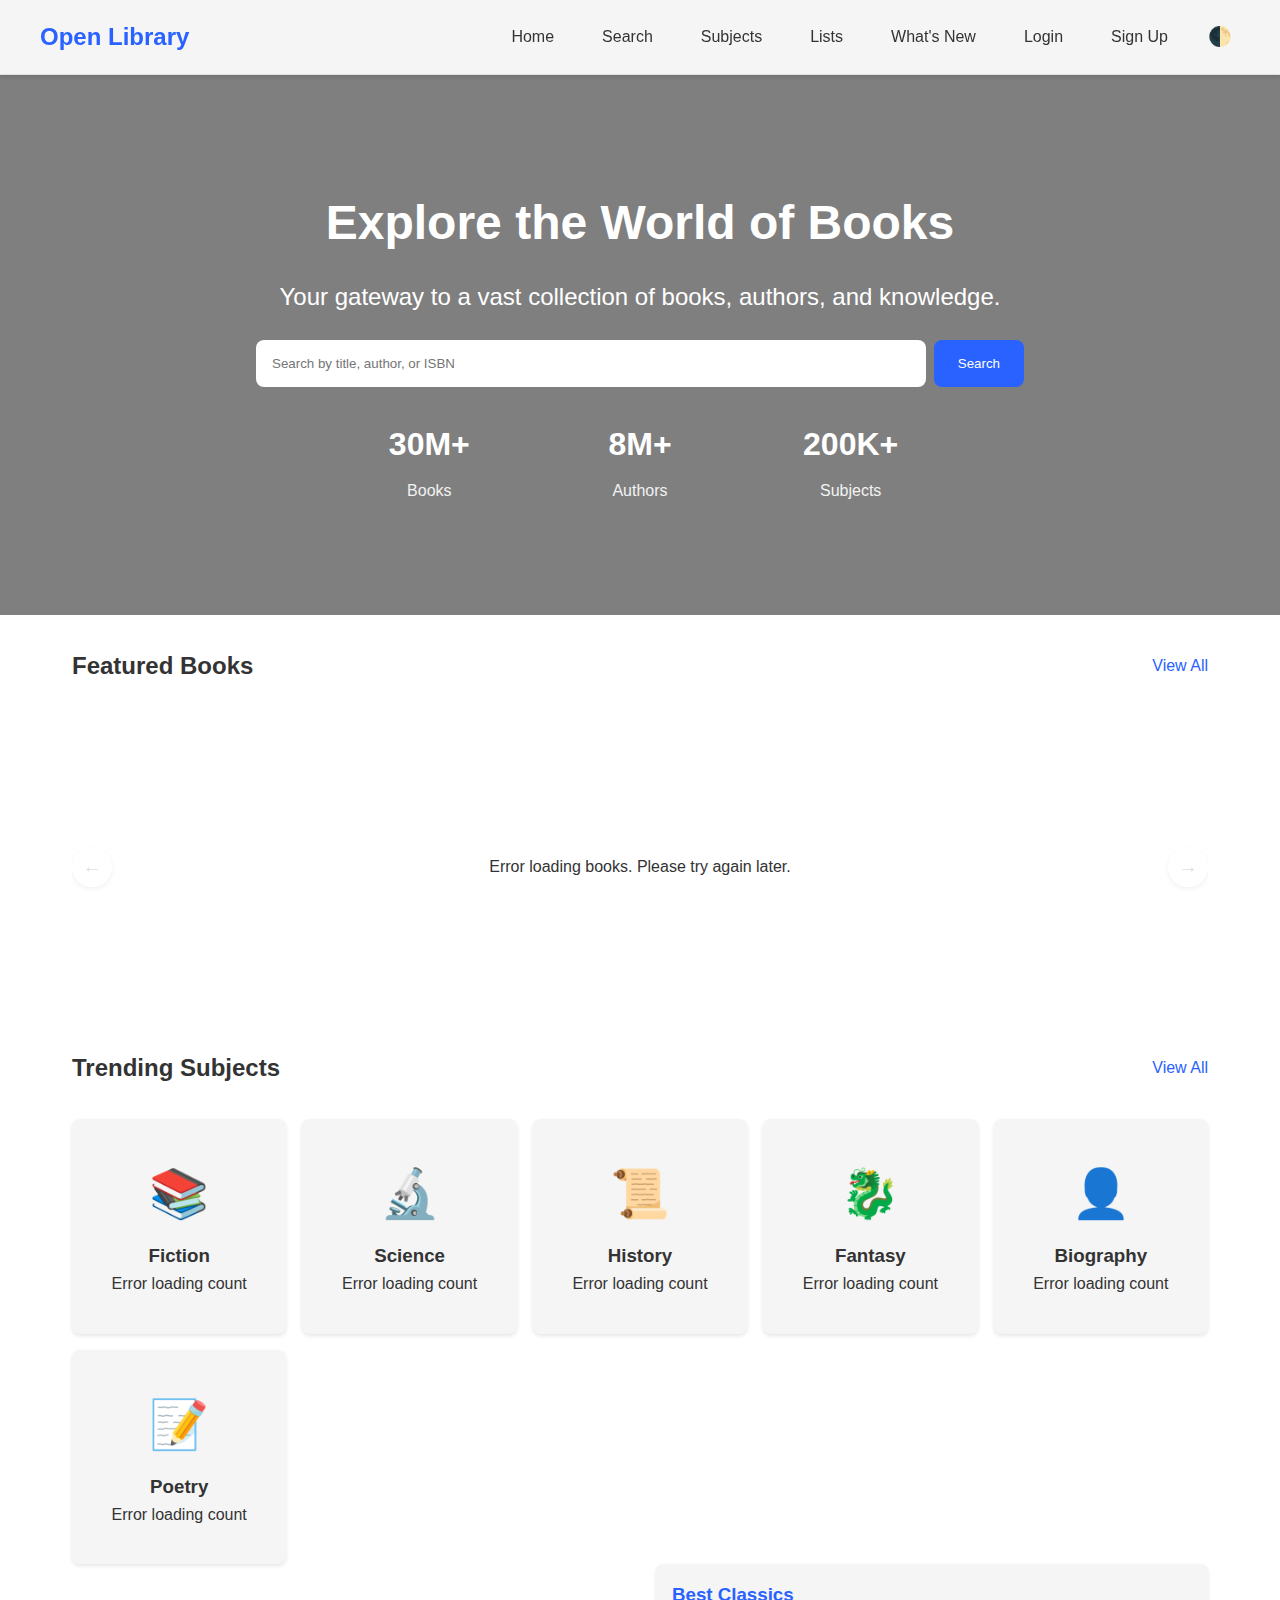
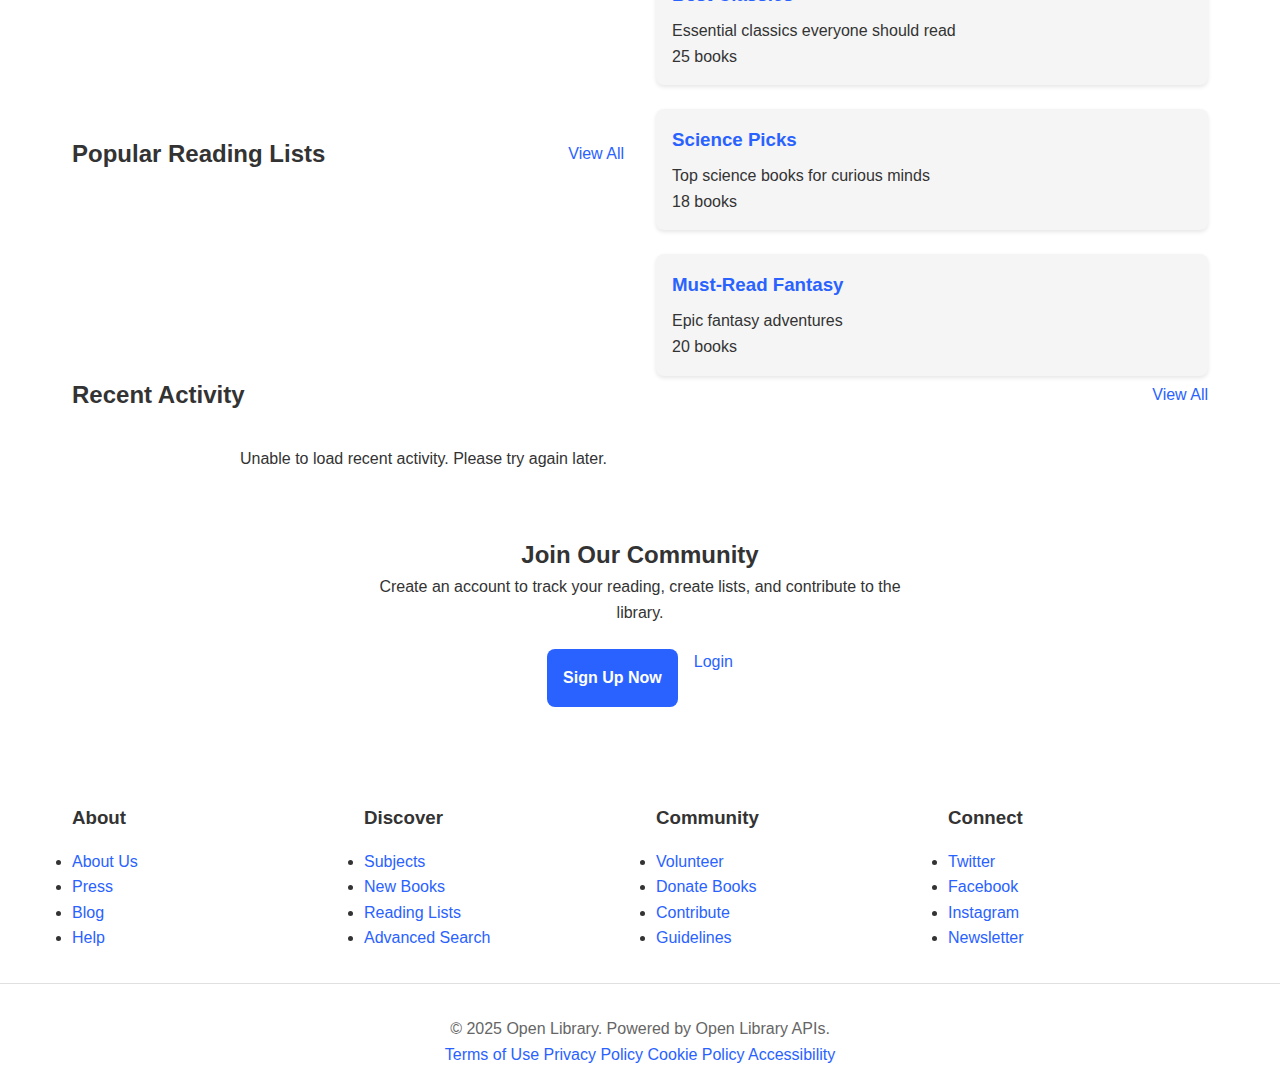
==== commit 81528366: "https://github.com/SAI4227PP/OpenLibary/commit/531dc664a43c58c3a93af65cf3372df33849c054" ====
--- a/index.html
+++ b/index.html
@@ -42,7 +42,9 @@
                 <h2>Featured Books</h2>
                 <a href="pages/recent.html" class="view-all">View All</a>
             </div>
-            <div class="featured-grid" id="featuredBooks">
+            <div class="featured-wrapper">
+                <button class="carousel-btn prev" onclick="scrollCarousel(-1)" disabled>←</button>
+                <button class="carousel-btn next" onclick="scrollCarousel(1)">→</button>
                 <div class="loading-state">
                     <div class="loading-spinner"></div>
                 </div>
@@ -173,17 +175,14 @@
             const loadingState = document.querySelector('.loading-state');
             
             try {
-                // Show loading state
                 loadingState.style.display = 'flex';
                 container.style.display = 'none';
                 
-                // Use the search API to get featured books from different categories
                 const subjects = ['fiction', 'science', 'philosophy', 'history', 'fantasy'];
                 const randomSubject = subjects[Math.floor(Math.random() * subjects.length)];
                 const response = await window.libraryUtils.searchBooks(`subject:${randomSubject}`, 1);
-                const books = response.docs.slice(0, 12); // Take first 12 books for more variety
-                
-                // Create book cards using libraryUtils
+                const books = response.docs.slice(0, 12);
+                
                 const bookCards = books.map(book => {
                     const card = window.libraryUtils.createBookCard(book);
                     return card.outerHTML;
@@ -191,9 +190,11 @@
                 
                 container.innerHTML = bookCards;
                 
-                // Hide loading state and show content
                 loadingState.style.display = 'none';
-                container.style.display = 'grid';
+                container.style.display = 'flex'; // Changed from 'grid' to 'flex'
+                
+                // Initialize button states
+                updateCarouselButtons();
                 
             } catch (error) {
                 console.error('Error loading featured books:', error);
--- a/css/index.css
+++ b/css/index.css
@@ -190,47 +190,84 @@
     margin-bottom: var(--spacing-xl);
 }
 
+.featured-wrapper {
+    position: relative;
+    overflow: hidden;
+    padding: 0 40px; /* Adjust padding to account for navigation buttons */
+}
+
 .carousel-container {
-    display: grid;
-    grid-template-columns: repeat(auto-fill, minmax(200px, 1fr));
+    display: flex;
+    overflow-x: auto;
     gap: var(--spacing-md);
-    padding: var(--spacing-md);
-}
-
-.book-card {
-    background: var(--surface-color);
-    border-radius: var(--border-radius-md);
-    padding: var(--spacing-md);
-    box-shadow: var(--card-shadow);
-    transition: transform 0.2s ease;
-}
-
-.book-card:hover {
-    transform: translateY(-4px);
-}
-
-.book-cover img {
-    width: 100%;
-    height: clamp(240px, 40vw, 320px);
-    object-fit: cover;
-    border-radius: var(--border-radius-sm);
-    margin-bottom: var(--spacing-sm);
-}
-
-.book-title {
-    font-weight: bold;
-    margin: var(--spacing-sm) 0;
-    font-size: 1.1rem;
-}
-
-.book-author {
-    color: var(--text-secondary);
-    font-size: 0.9rem;
-}
-
-/* Update carousel buttons position */
-.carousel-btn.prev { left: -20px; z-index: 2; }
-.carousel-btn.next { right: -20px; z-index: 2; }
+    padding: var(--spacing-md) 0;
+    scroll-behavior: smooth;
+    -webkit-overflow-scrolling: touch;
+    scrollbar-width: none;
+    -ms-overflow-style: none;
+    margin: 0;
+}
+
+.carousel-container::-webkit-scrollbar {
+    display: none;
+}
+
+.carousel-container .book-card {
+    flex: 0 0 200px;
+    min-width: 200px;
+    margin: 0;
+    transform: none;
+}
+
+/* Override any grid styles that might be applied */
+@media (max-width: 768px) {
+    .carousel-container {
+        display: flex;
+        grid-template-columns: none;
+    }
+
+    .carousel-container .book-card {
+        flex: 0 0 160px;
+        min-width: 160px;
+    }
+    
+    .featured-wrapper {
+        padding: 0 32px; /* Adjust padding for smaller buttons on mobile */
+    }
+}
+
+/* Ensure proper button positioning */
+.carousel-btn {
+    position: absolute;
+    top: 50%;
+    transform: translateY(-50%);
+    z-index: 2;
+    background: rgba(255, 255, 255, 0.9);
+    border: none;
+    border-radius: 50%;
+    width: 40px;
+    height: 40px;
+    font-size: 1.2rem;
+    cursor: pointer;
+    box-shadow: 0 2px 4px rgba(0, 0, 0, 0.1);
+}
+
+.carousel-btn.prev {
+    left: 0;
+}
+
+.carousel-btn.next {
+    right: 0;
+}
+
+.carousel-btn:hover {
+    background: rgba(255, 255, 255, 1);
+}
+
+.carousel-btn:disabled {
+    opacity: 0.5;
+    cursor: default;
+}
 
 /* Loading States */
 .loading-state {
@@ -373,6 +410,11 @@
     .carousel-container {
         grid-template-columns: repeat(auto-fill, minmax(160px, 1fr));
     }
+
+    .carousel-container .book-card {
+        flex: 0 0 160px;
+        min-width: 160px;
+    }
 }
 
 /* Additional responsive improvements */
@@ -424,10 +466,23 @@
 }
 
 .carousel-container {
-    display: grid;
-    grid-template-columns: repeat(auto-fill, minmax(200px, 1fr));
+    display: flex;
+    overflow-x: auto;
     gap: var(--spacing-md);
     padding: var(--spacing-md);
+    scroll-behavior: smooth;
+    -webkit-overflow-scrolling: touch;
+    scrollbar-width: none; /* Firefox */
+    -ms-overflow-style: none; /* IE and Edge */
+}
+
+.carousel-container::-webkit-scrollbar {
+    display: none; /* Chrome, Safari and Opera */
+}
+
+.carousel-container .book-card {
+    flex: 0 0 200px;
+    max-width: 200px;
 }
 
 .carousel-btn {
@@ -575,6 +630,11 @@
         height: 32px;
         font-size: 1rem;
     }
+
+    .carousel-container .book-card {
+        flex: 0 0 160px;
+        min-width: 160px;
+    }
 }
 
 /* Additional mobile improvements */
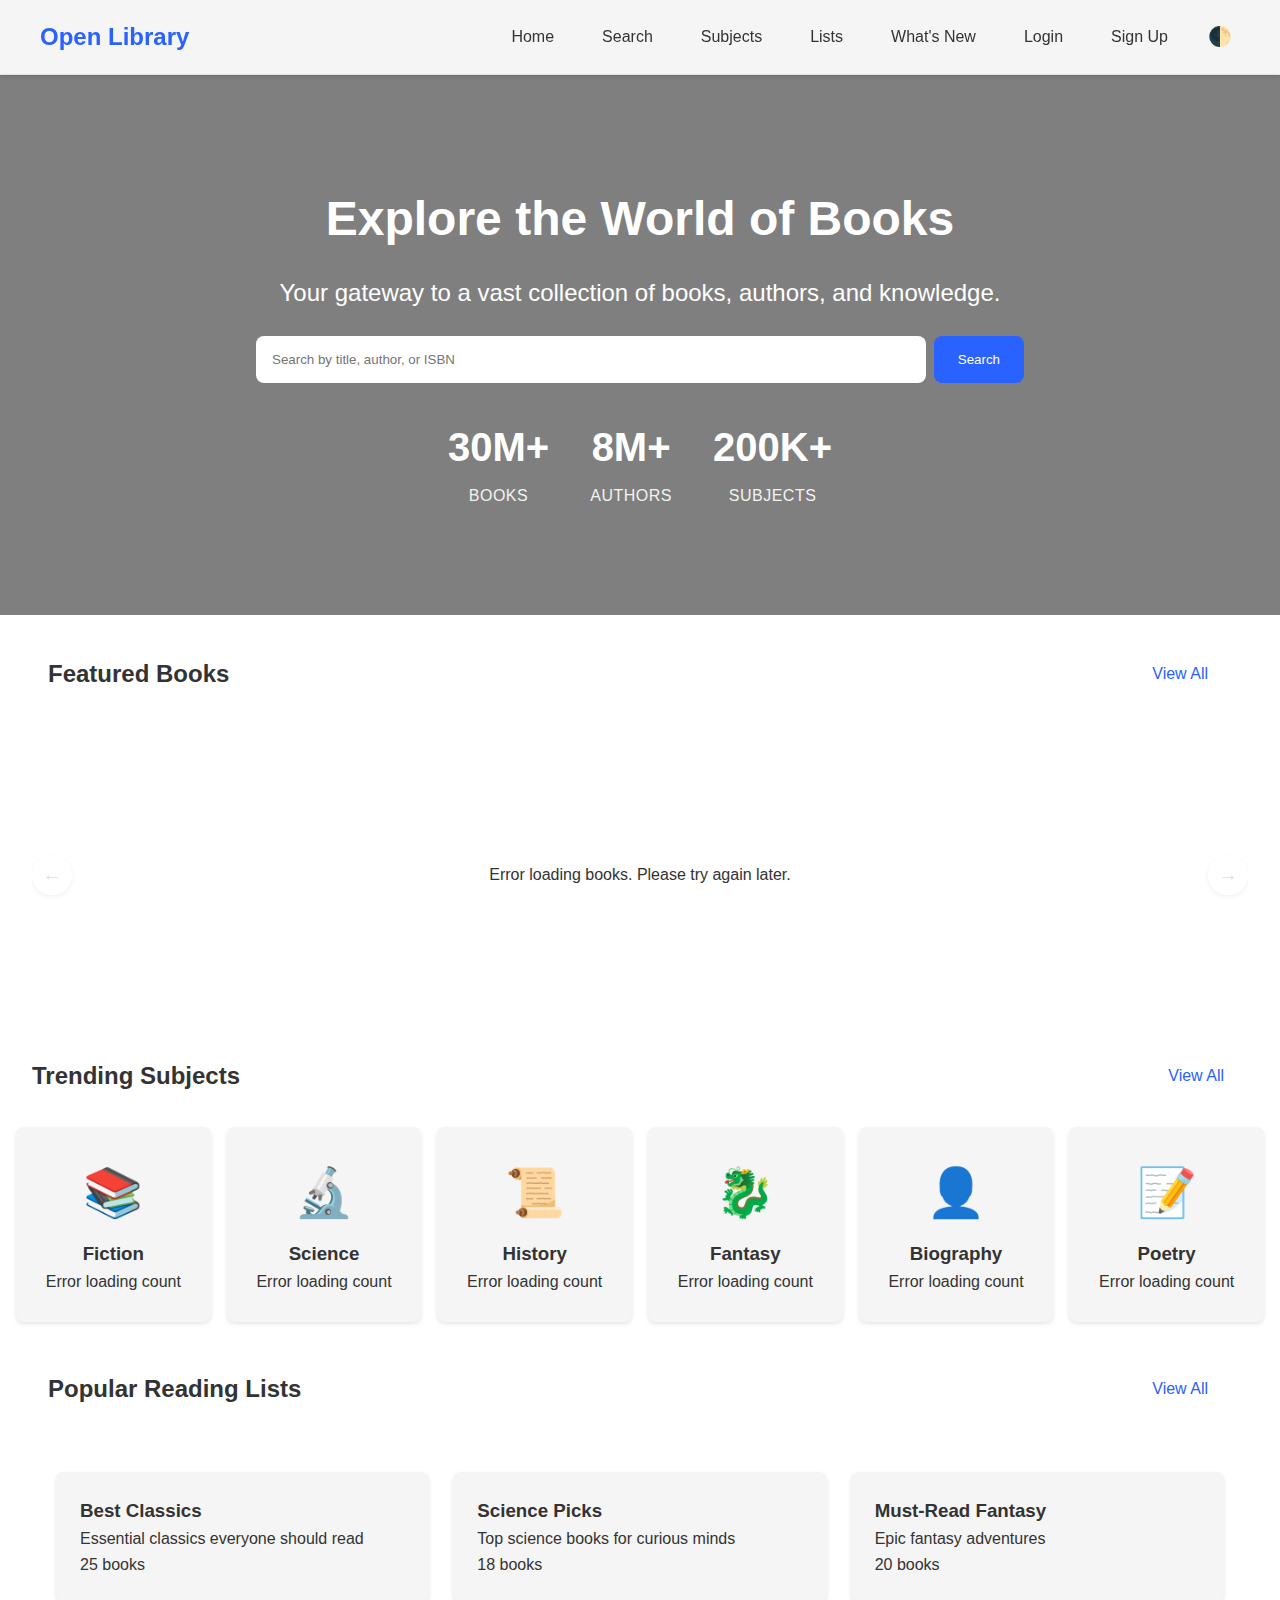
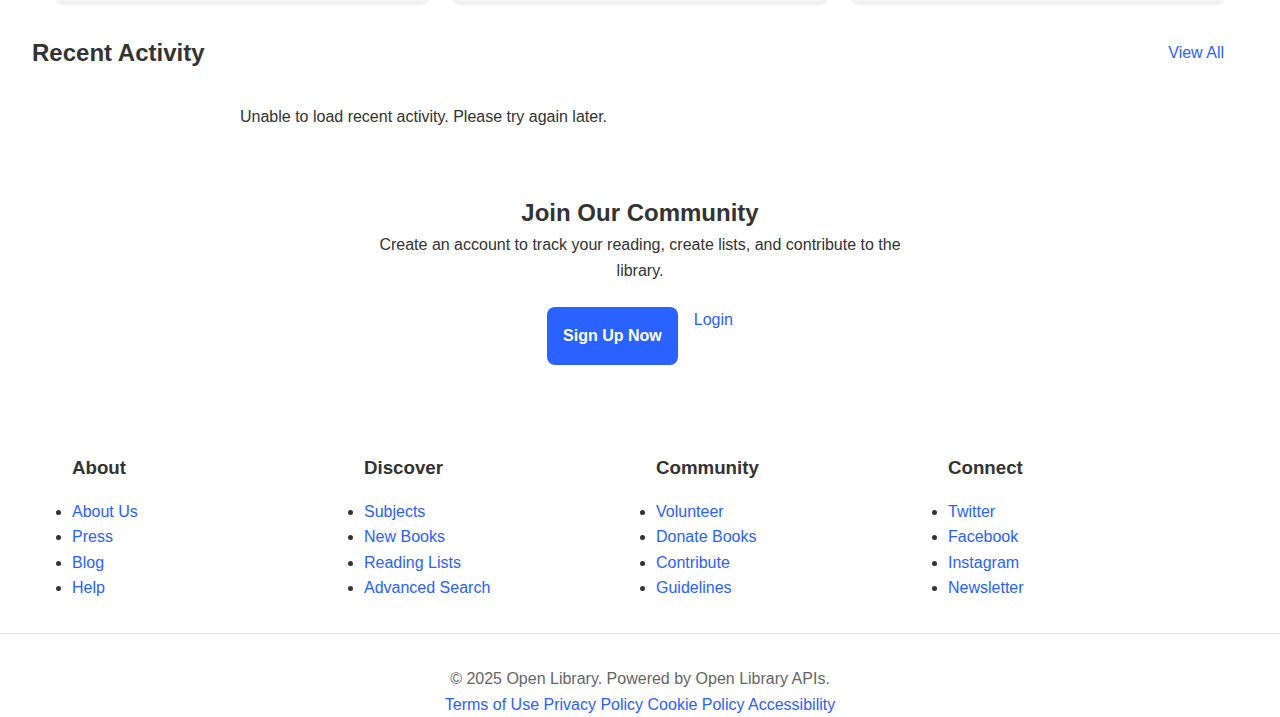
==== commit a8d64b3e: "https://github.com/SAI4227PP/OpenLibary/commit/31f37bd47d97d3495a99466308d1de03f1fccd68" ====
--- a/index.html
+++ b/index.html
@@ -68,7 +68,25 @@
                 <a href="pages/lists.html" class="view-all">View All</a>
             </div>
             <div class="lists-grid" id="popularLists">
-                <!-- Lists will be dynamically added here -->
+                <template id="list-card-template">
+                    <div class="list-card">
+                        <div class="list-content">
+                            <h3 class="list-title"></h3>
+                            <p class="list-description"></p>
+                            <div class="list-meta">
+                                <div class="book-count">
+                                    <span class="count"></span> books
+                                </div>
+                                <div class="created-by">
+                                    Created by <span class="author"></span>
+                                </div>
+                                <div class="last-updated">
+                                    Updated <span class="date"></span>
+                                </div>
+                            </div>
+                        </div>
+                    </div>
+                </template>
             </div>
         </section>
 
--- a/css/style.css
+++ b/css/style.css
@@ -123,6 +123,12 @@
 
 .theme-toggle:hover {
     color: var(--primary-color);
+}
+
+.main-content {
+    width: 100%;
+    margin: 0;
+    padding: var(--spacing-md) 0;
 }
 
 .main-footer {
--- a/css/index.css
+++ b/css/index.css
@@ -3,7 +3,7 @@
     display: flex;
     justify-content: space-between;
     align-items: center;
-    padding: 1rem var(--spacing-xl);
+    padding: 1rem 0;
     background: var(--surface-color);
     box-shadow: 0 2px 4px rgba(0, 0, 0, 0.1);
     position: sticky;
@@ -110,7 +110,7 @@
     justify-content: center;
     text-align: center;
     color: white;
-    padding: clamp(var(--spacing-md), 5vw, var(--spacing-xl));
+    padding: clamp(var(--spacing-md), 5vw, var(--spacing-xl)) 0;
 }
 
 .hero__content {
@@ -159,35 +159,43 @@
 }
 
 .hero-stats {
-    display: grid;
-    grid-template-columns: repeat(auto-fit, minmax(120px, 1fr));
+    display: flex;
+    justify-content: center;
     gap: clamp(var(--spacing-md), 3vw, var(--spacing-xl));
     margin-top: var(--spacing-xl);
     width: 100%;
-    max-width: 600px;
+    max-width: 800px;
     margin-left: auto;
     margin-right: auto;
 }
 
 .stat-item {
+    display: flex;
+    flex-direction: column;
+    align-items: center;
     text-align: center;
+    min-width: 100px;
 }
 
 .stat-item span {
     display: block;
-    font-size: clamp(1.5rem, 4vw, 2rem);
+    font-size: clamp(2rem, 4vw, 2.5rem);
     font-weight: bold;
-    margin-bottom: var(--spacing-sm);
+    margin-bottom: var(--spacing-xs);
+    color: white;
 }
 
 .stat-item label {
     font-size: 1rem;
     opacity: 0.9;
+    color: white;
+    text-transform: uppercase;
+    letter-spacing: 0.5px;
 }
 
 .featured-books {
     position: relative;
-    margin-bottom: var(--spacing-xl);
+    margin: 0 var(--spacing-md) var(--spacing-xl);
 }
 
 .featured-wrapper {
@@ -217,6 +225,49 @@
     min-width: 200px;
     margin: 0;
     transform: none;
+    display: flex;
+    flex-direction: column;
+    height: 280px; /* Increased height to show all info */
+}
+
+.book-cover {
+    height: 200px;
+    margin-bottom: var(--spacing-xs);
+}
+
+.book-cover img {
+    width: 100%;
+    height: 100%;
+    object-fit: cover;
+    border-radius: var(--border-radius-sm);
+}
+
+.book-info {
+    padding: var(--spacing-xs);
+    display: flex;
+    flex-direction: column;
+    gap: 2px;
+    flex: 1;
+}
+
+.book-title {
+    font-size: 0.95rem;
+    font-weight: 500;
+    line-height: 1.2;
+    margin-bottom: 2px;
+    display: -webkit-box;
+    -webkit-line-clamp: 2;
+    -webkit-box-orient: vertical;
+    overflow: hidden;
+}
+
+.book-author {
+    font-size: 0.85rem;
+    color: var(--text-secondary);
+    display: -webkit-box;
+    -webkit-line-clamp: 1;
+    -webkit-box-orient: vertical;
+    overflow: hidden;
 }
 
 /* Override any grid styles that might be applied */
@@ -227,12 +278,112 @@
     }
 
     .carousel-container .book-card {
-        flex: 0 0 160px;
-        min-width: 160px;
-    }
-    
+        flex: 0 0 140px;
+        min-width: 140px;
+        height: 220px;
+        gap: 0; /* Remove gap between elements */
+    }
+    
+    .book-cover {
+        height: 170px;
+        margin-bottom: 0; /* Remove margin between cover and info */
+    }
+
+    .book-info {
+        padding: 2px 4px;
+        height: 50px;
+        display: flex;
+        flex-direction: column;
+        gap: 0;
+    }
+
+    .book-title {
+        font-size: 0.82rem;
+        margin: 0;
+        line-height: 1.2;
+    }
+
+    .book-author {
+        font-size: 0.72rem;
+        margin: 0;
+    }
+
     .featured-wrapper {
         padding: 0 32px; /* Adjust padding for smaller buttons on mobile */
+    }
+
+    .book-cover img {
+        height: 120px; /* Reduced from 140px */
+    }
+
+    .section-header {
+        padding: 0 var(--spacing-sm);
+        margin: var(--spacing-sm) 0 var(--spacing-xs);
+    }
+
+    .view-all {
+        font-size: 0.9rem;
+        margin-right: var(--spacing-sm);
+    }
+
+    .carousel-container .book-card {
+        flex: 0 0 140px;
+        min-width: 140px;
+        height: 220px;
+    }
+    
+    .book-cover {
+        height: 160px;
+        margin-bottom: 4px;  /* Reduced from var(--spacing-xs) */
+    }
+
+    .book-info {
+        padding: 4px;
+        gap: 1px;
+        line-height: 1.1;
+    }
+
+    .book-title {
+        font-size: 0.82rem;
+        margin-bottom: 1px;
+        -webkit-line-clamp: 2;
+    }
+
+    .book-author {
+        font-size: 0.72rem;
+        margin-top: 0;
+    }
+}
+
+@media (max-width: 480px) {
+    .carousel-container .book-card {
+        flex: 0 0 120px;
+        min-width: 120px;
+        height: 190px;
+    }
+    
+    .book-cover {
+        height: 150px;
+    }
+
+    .book-info {
+        padding: 2px;
+        height: 40px;
+    }
+
+    .carousel-container .book-card {
+        flex: 0 0 120px;
+        min-width: 120px;
+        height: 200px;
+    }
+    
+    .book-cover {
+        height: 140px;
+        margin-bottom: 2px;  /* Further reduced */
+    }
+
+    .book-info {
+        padding: 2px;
     }
 }
 
@@ -328,15 +479,86 @@
 }
 
 .section-header {
+    width: 100%;
     display: flex;
     justify-content: space-between;
     align-items: center;
-    margin-bottom: var(--spacing-lg);
+    margin: var(--spacing-md) 0 var(--spacing-sm);
+    padding: 0 var(--spacing-md);
+}
+
+.book-info {
+    padding: var(--spacing-xs);
+    margin-top: var(--spacing-xs);
+    display: -webkit-box;
+    -webkit-line-clamp: 2;
+    -webkit-box-orient: vertical;
+    overflow: hidden;
+    line-height: 1.2;
+}
+
+.book-title {
+    font-size: 0.95rem;
+    margin-bottom: var(--spacing-xs);
+}
+
+.book-author {
+    font-size: 0.85rem;
+    color: var(--text-secondary);
+    margin-top: 2px;
+}
+
+@media (max-width: 768px) {
+    .book-info {
+        padding: var(--spacing-xs) var(--spacing-xs) 0;
+        margin-top: 2px;
+        font-size: 0.85rem;
+        line-height: 1.1;
+    }
+
+    .book-title {
+        font-size: 0.85rem;
+        margin-bottom: 2px;
+    }
+
+    .book-author {
+        font-size: 0.75rem;
+    }
+
+    .section-header {
+        padding: 0 var(--spacing-sm);
+        margin: var(--spacing-sm) 0 var(--spacing-xs);
+    }
+
+    .view-all {
+        font-size: 0.9rem;
+        margin-right: var(--spacing-sm);
+    }
+}
+
+@media (max-width: 480px) {
+    .book-info {
+        padding: var(--spacing-xs) var(--spacing-xs) 0;
+        font-size: 0.8rem;
+    }
+
+    .book-title {
+        font-size: 0.8rem;
+    }
+
+    .book-author {
+        font-size: 0.7rem;
+    }
+
+    .section-header h2 {
+        font-size: 1.25rem;
+    }
 }
 
 .view-all {
     color: var(--primary-color);
     text-decoration: none;
+    margin-right: 1.5rem; /* mr-2 negative */
 }
 
 .view-all:hover {
@@ -400,11 +622,12 @@
     }
 
     .book-card {
-        flex: 0 0 200px;
+        flex: 0 0 160px;
+        height: 80px; /* Reduced from 220px */
     }
     
     .book-cover img {
-        height: 260px;
+        height: 120px; /* Reduced from 140px */
     }
 
     .carousel-container {
@@ -414,6 +637,37 @@
     .carousel-container .book-card {
         flex: 0 0 160px;
         min-width: 160px;
+        height: 180px; /* Reduced from 220px */
+    }
+
+    .section-header {
+        padding: 0 var(--spacing-md);
+        margin: var(--spacing-md) 0;
+    }
+    
+    .home-content {
+        padding: var(--spacing-md);
+    }
+    
+    .lists-grid {
+        padding: 0 var(--spacing-md);
+    }
+    
+    .featured-books {
+        margin: 0 0 var(--spacing-lg);
+    }
+
+    .carousel-btn {
+        display: none; /* Hide carousel buttons on mobile */
+    }
+    
+    .featured-wrapper {
+        padding: 0; /* Remove padding since we don't need space for buttons */
+    }
+
+    .carousel-container {
+        padding: var(--spacing-sm);
+        gap: var(--spacing-xs);
     }
 }
 
@@ -430,6 +684,7 @@
 
     .book-card {
         padding: var(--spacing-sm);
+        height: 50px; /* Reduced from 60px */
     }
 
     .book-title {
@@ -441,6 +696,136 @@
         height: 30px;
         font-size: 1rem;
     }
+
+    .section-header {
+        padding: 0 var(--spacing-sm);
+    }
+    
+    .home-content {
+        padding: var(--spacing-sm);
+    }
+    
+    .lists-grid {
+        padding: 0 var(--spacing-sm);
+    }
+    
+    .trending-subjects,
+    .reading-lists,
+    .recent-activity {
+        padding: 0 var(--spacing-sm);
+    }
+}
+
+@media (max-width: 480px) {
+    .carousel-container .book-card {
+        flex: 0 0 140px;
+        min-width: 140px;
+        height: 220px;
+    }
+    
+    .book-cover {
+        height: 140px;
+    }
+    
+    .book-title {
+        font-size: 0.8rem;
+    }
+    
+    .book-author {
+        font-size: 0.7rem;
+    }
+}
+
+/* Mobile Optimizations */
+@media (max-width: 768px) {
+    .hero {
+        min-height: 50vh;
+        padding: var(--spacing-md) var(--spacing-sm);
+    }
+
+    .hero-search {
+        padding: 0 var(--spacing-sm);
+        margin: var(--spacing-md) auto;
+    }
+
+    .hero-stats {
+        gap: var(--spacing-md);
+        flex-wrap: wrap;
+        padding: 0 var(--spacing-sm);
+    }
+
+    .stat-item {
+        min-width: 80px;
+    }
+
+    .featured-books {
+        margin: 0 0 var(--spacing-md);
+    }
+
+    .carousel-container .book-card {
+        flex: 0 0 140px;
+        min-width: 140px;
+        height: 160px;
+    }
+
+    .book-cover img {
+        height: 100px;
+    }
+
+    .section-header {
+        padding: 0 var(--spacing-sm);
+        margin: var(--spacing-md) 0;
+    }
+
+    .lists-grid {
+        gap: var(--spacing-md);
+        padding: 0 var(--spacing-sm);
+    }
+}
+
+@media (max-width: 480px) {
+    .hero__title {
+        font-size: 1.75rem;
+        margin-bottom: var(--spacing-sm);
+    }
+
+    .hero__subtitle {
+        font-size: 1rem;
+        margin-bottom: var(--spacing-md);
+    }
+
+    .hero-search input {
+        padding: var(--spacing-sm);
+    }
+
+    .search-button {
+        padding: var(--spacing-sm) var(--spacing-md);
+    }
+
+    .carousel-container .book-card {
+        flex: 0 0 120px;
+        min-width: 120px;
+        height: 140px;
+    }
+
+    .book-cover img {
+        height: 90px;
+    }
+
+    .carousel-btn {
+        width: 28px;
+        height: 28px;
+        font-size: 0.9rem;
+    }
+
+    .subject-grid {
+        grid-template-columns: repeat(2, 1fr);
+        gap: var(--spacing-sm);
+    }
+
+    .activity-item {
+        padding: var(--spacing-sm);
+    }
 }
 
 /* Dark mode adjustments */
@@ -450,57 +835,19 @@
 
 /* Content Sections */
 .home-content {
-    max-width: 1200px;
+    width: 100%;
+    max-width: 1400px;
     margin: 0 auto;
-    padding: clamp(var(--spacing-md), 5vw, var(--spacing-xl));
+    padding: var(--spacing-lg) var(--spacing-md);
 }
 
 .section-header {
     margin-bottom: var(--spacing-xl);
 }
 
-/* Featured Books */
 .featured-books {
-    position: relative;
-    margin-bottom: var(--spacing-xl);
-}
-
-.carousel-container {
-    display: flex;
-    overflow-x: auto;
-    gap: var(--spacing-md);
-    padding: var(--spacing-md);
-    scroll-behavior: smooth;
-    -webkit-overflow-scrolling: touch;
-    scrollbar-width: none; /* Firefox */
-    -ms-overflow-style: none; /* IE and Edge */
-}
-
-.carousel-container::-webkit-scrollbar {
-    display: none; /* Chrome, Safari and Opera */
-}
-
-.carousel-container .book-card {
-    flex: 0 0 200px;
-    max-width: 200px;
-}
-
-.carousel-btn {
-    position: absolute;
-    top: 50%;
-    transform: translateY(-50%);
-    background: rgba(255, 255, 255, 0.9);
-    border: none;
-    border-radius: 50%;
-    width: 40px;
-    height: 40px;
-    font-size: 1.2rem;
-    cursor: pointer;
-    box-shadow: 0 2px 4px rgba(0, 0, 0, 0.1);
-    z-index: 1;
-}
-
-.carousel-btn:disabled { opacity: 0.5; cursor: default; }
+    margin: 0 var(--spacing-md) var(--spacing-xl);
+}
 
 /* Trending Subjects */
 .subject-grid {
@@ -533,31 +880,32 @@
 }
 
 /* Popular Reading Lists */
+.reading-lists {
+    width: 100%;
+    display: flex;
+    flex-direction: column;
+    margin: var(--spacing-xl) 0;
+    padding: 0 var(--spacing-md);
+}
+
 .lists-grid {
+    width: 100%;
     display: grid;
-    grid-template-columns: repeat(auto-fit, minmax(min(100%, 300px), 1fr));
-    gap: clamp(var(--spacing-md), 3vw, var(--spacing-lg));
-}
-
-.list-card {
-    background: var(--surface-color);
-    border-radius: var(--border-radius-md);
-    padding: var(--spacing-md);
-    box-shadow: var(--card-shadow);
-    transition: transform var(--transition-fast), box-shadow var(--transition-fast);
-}
-
-.list-card h3 {
-    margin-bottom: var(--spacing-sm);
-    color: var(--primary-color);
-}
-
-.list-meta {
-    display: flex;
-    justify-content: space-between;
-    color: var(--text-secondary);
-    font-size: 0.9rem;
-    margin-top: var(--spacing-sm);
+    grid-template-columns: repeat(3, 1fr);
+    gap: var(--spacing-lg);
+    padding: 0 var(--spacing-lg);
+}
+
+@media (max-width: 992px) {
+    .lists-grid {
+        grid-template-columns: repeat(2, 1fr);
+    }
+}
+
+@media (max-width: 768px) {
+    .lists-grid {
+        grid-template-columns: 1fr;
+    }
 }
 
 /* Recent Activity */
@@ -634,6 +982,7 @@
     .carousel-container .book-card {
         flex: 0 0 160px;
         min-width: 160px;
+        height: 180px; /* Reduced from 220px */
     }
 }
 
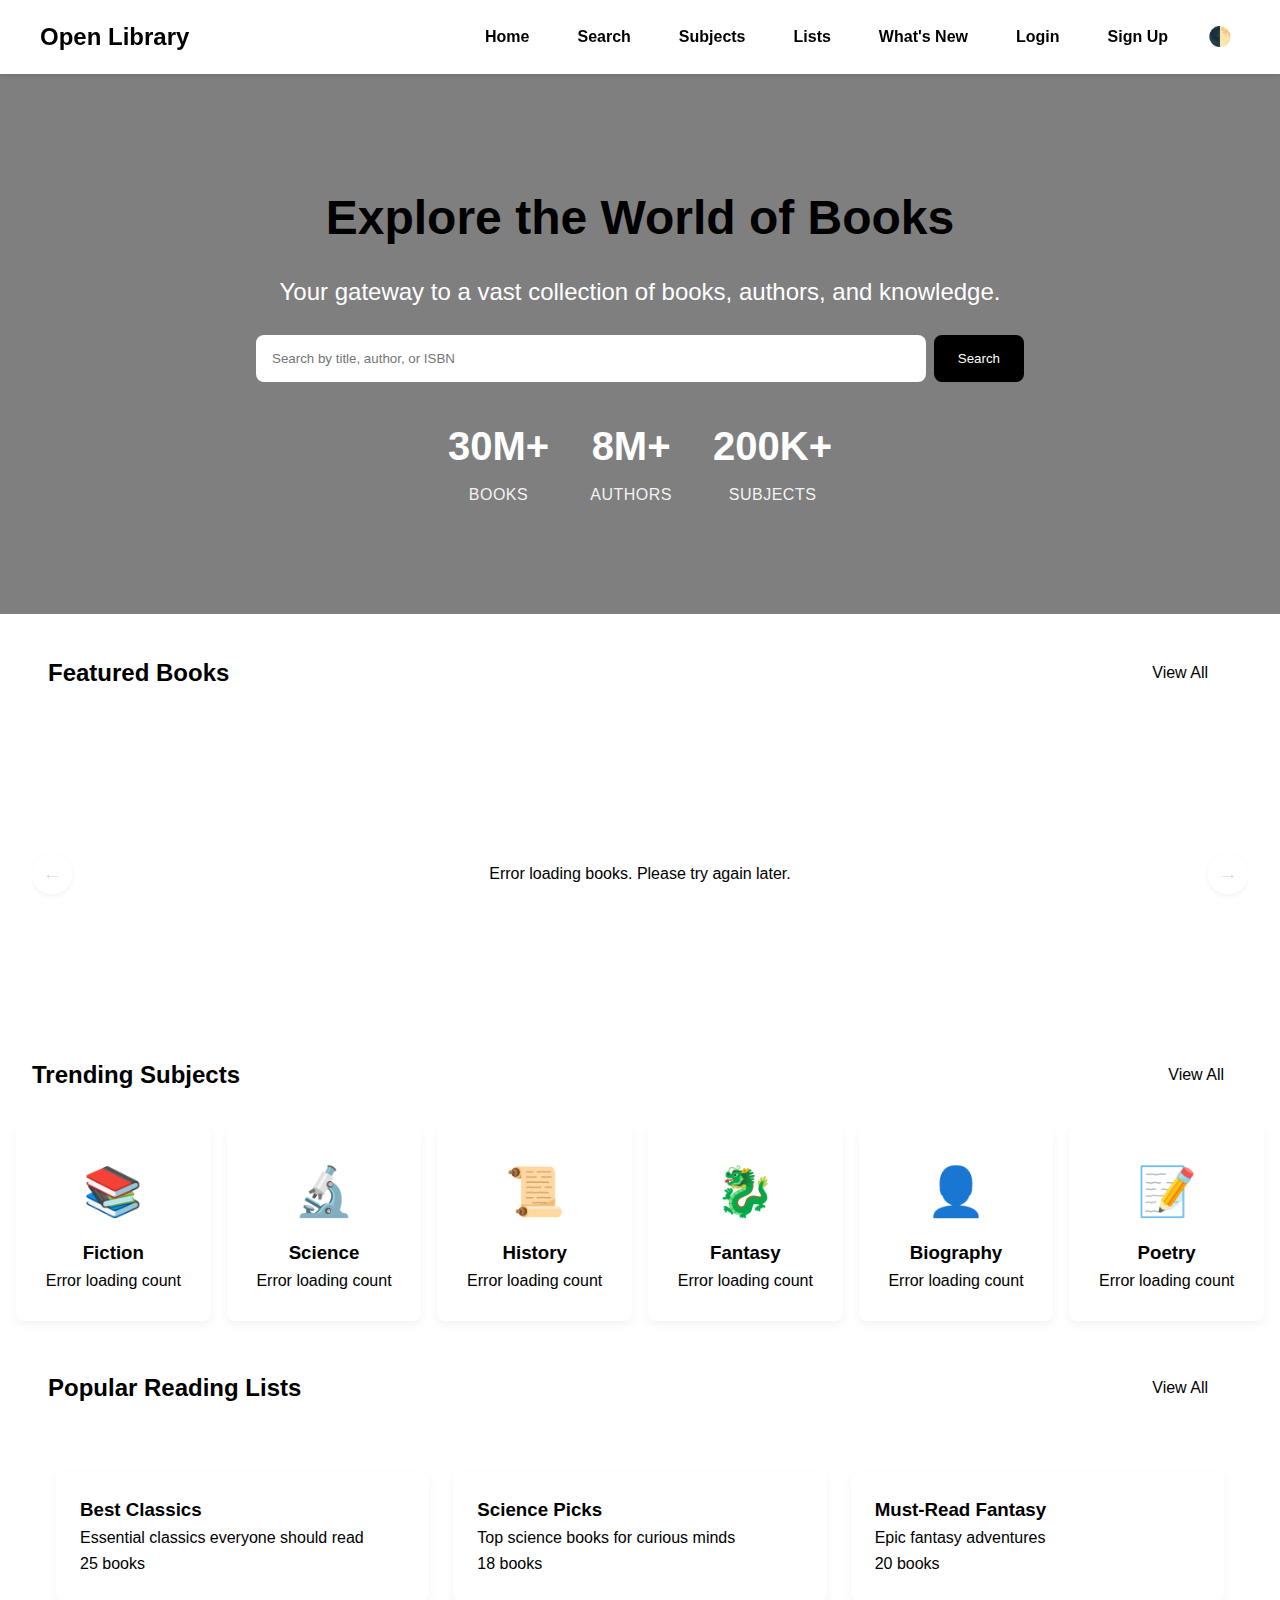
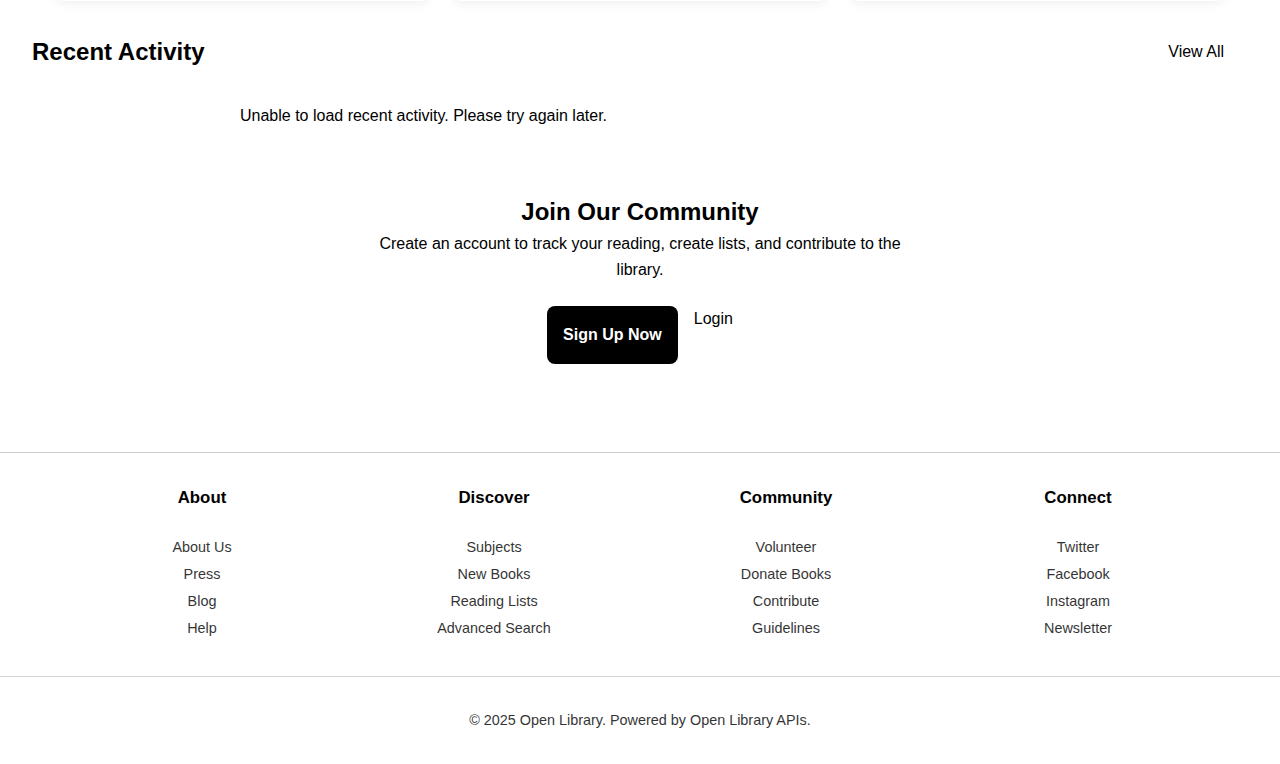
==== commit ab9a7e5b: "changed the themes" ====
--- a/index.html
+++ b/index.html
@@ -40,7 +40,7 @@
         <section class="featured-books">
             <div class="section-header">
                 <h2>Featured Books</h2>
-                <a href="pages/recent.html" class="view-all">View All</a>
+                <a href="pages/featured.html" class="view-all">View All</a>
             </div>
             <div class="featured-wrapper">
                 <button class="carousel-btn prev" onclick="scrollCarousel(-1)" disabled>←</button>
@@ -49,6 +49,19 @@
                     <div class="loading-spinner"></div>
                 </div>
                 <div class="carousel-container"></div>
+                <!-- Add book card template -->
+                <template id="book-card-template">
+                    <div class="book-card">
+                        <div class="book-cover">
+                            <img src="" alt="Book cover">
+                        </div>
+                        <div class="book-info">
+                            <h3 class="book-title"></h3>
+                            <p class="book-author"></p>
+                            <span class="book-year"></span>
+                        </div>
+                    </div>
+                </template>
             </div>
         </section>
 
@@ -110,53 +123,47 @@
         </section>
     </main>
 
-    <footer>
+    <footer class="main-footer">
         <div class="footer-content">
             <div class="footer-section">
                 <h3>About</h3>
                 <ul>
-                    <li><a href="#">About Us</a></li>
-                    <li><a href="#">Press</a></li>
-                    <li><a href="#">Blog</a></li>
-                    <li><a href="#">Help</a></li>
+                    <li><a href="/pages/about.html" class="footer-link">About Us</a></li>
+                    <li><a href="/pages/press.html" class="footer-link">Press</a></li>
+                    <li><a href="/pages/blog.html" class="footer-link">Blog</a></li>
+                    <li><a href="/pages/help.html" class="footer-link">Help</a></li>
                 </ul>
             </div>
             <div class="footer-section">
                 <h3>Discover</h3>
                 <ul>
-                    <li><a href="pages/subjects.html">Subjects</a></li>
-                    <li><a href="pages/recent.html">New Books</a></li>
-                    <li><a href="pages/lists.html">Reading Lists</a></li>
-                    <li><a href="pages/search.html">Advanced Search</a></li>
+                    <li><a href="/pages/subjects.html" class="footer-link">Subjects</a></li>
+                    <li><a href="/pages/recent.html" class="footer-link">New Books</a></li>
+                    <li><a href="/pages/lists.html" class="footer-link">Reading Lists</a></li>
+                    <li><a href="/pages/search.html" class="footer-link">Advanced Search</a></li>
                 </ul>
             </div>
             <div class="footer-section">
                 <h3>Community</h3>
                 <ul>
-                    <li><a href="#">Volunteer</a></li>
-                    <li><a href="#">Donate Books</a></li>
-                    <li><a href="#">Contribute</a></li>
-                    <li><a href="#">Guidelines</a></li>
+                    <li><a href="/pages/volunteer.html" class="footer-link">Volunteer</a></li>
+                    <li><a href="/pages/donate.html" class="footer-link">Donate Books</a></li>
+                    <li><a href="/pages/contribute.html" class="footer-link">Contribute</a></li>
+                    <li><a href="/pages/guidelines.html" class="footer-link">Guidelines</a></li>
                 </ul>
             </div>
             <div class="footer-section">
                 <h3>Connect</h3>
                 <ul>
-                    <li><a href="#">Twitter</a></li>
-                    <li><a href="#">Facebook</a></li>
-                    <li><a href="#">Instagram</a></li>
-                    <li><a href="#">Newsletter</a></li>
+                    <li><a href="https://twitter.com/openlibrary" target="_blank" rel="noopener" class="footer-link">Twitter</a></li>
+                    <li><a href="https://facebook.com/openlibrary" target="_blank" rel="noopener" class="footer-link">Facebook</a></li>
+                    <li><a href="https://instagram.com/openlibrary" target="_blank" rel="noopener" class="footer-link">Instagram</a></li>
+                    <li><a href="/newsletter" class="footer-link">Newsletter</a></li>
                 </ul>
             </div>
         </div>
         <div class="footer-bottom">
             <p>&copy; 2025 Open Library. Powered by Open Library APIs.</p>
-            <div class="footer-links">
-                <a href="#">Terms of Use</a>
-                <a href="#">Privacy Policy</a>
-                <a href="#">Cookie Policy</a>
-                <a href="#">Accessibility</a>
-            </div>
         </div>
     </footer>
 
--- a/css/style.css
+++ b/css/style.css
@@ -38,8 +38,11 @@
 
 .main-nav {
     background: var(--background-color);
-    padding: var(--spacing-md);
-    border-bottom: 1px solid var(--border-color);
+    box-shadow: var(--card-shadow);
+    padding: var(--spacing-sm) var(--spacing-lg);
+    position: sticky;
+    top: 0;
+    z-index: 1000;
 }
 
 .nav-container {
@@ -51,16 +54,22 @@
 }
 
 .nav-brand {
-    font-size: 1.5rem;
-    font-weight: 600;
-    color: var(--text-color);
+    font-size: 2rem;
+    font-weight: bold;
+    color: var(--primary-color);
 }
 
 .nav-links {
     display: flex;
     align-items: center;
+    gap: var(--spacing-xl);
+    transition: transform var(--transition-normal), opacity var(--transition-normal);
+}
+
+.nav-group {
+    display: flex;
+    align-items: center;
     gap: var(--spacing-md);
-    transition: transform var(--transition-normal), opacity var(--transition-normal);
 }
 
 .nav-links a {
@@ -68,23 +77,31 @@
     text-decoration: none;
     transition: color var(--transition-fast);
     padding: var(--spacing-xs) var(--spacing-sm);
+    position: relative;
+    white-space: nowrap;
 }
 
 .nav-links a:hover {
     color: var(--primary-color);
 }
 
-.nav-links button {
-    padding: var(--spacing-xs) var(--spacing-sm);
-    border: none;
-    background: none;
-    color: var(--text-secondary);
-    cursor: pointer;
-    transition: color var(--transition-fast);
-}
-
-.nav-links button:hover {
-    color: var(--primary-color);
+.nav-links a::after {
+    content: '';
+    position: absolute;
+    width: 0;
+    height: 2px;
+    left: 0;
+    bottom: -2px;
+    background-color: var(--primary-color);
+    transition: width var(--transition-fast);
+}
+
+.nav-links a:hover::after {
+    width: 100%;
+}
+
+.auth-links {
+    margin-left: auto;
 }
 
 #logoutBtn {
@@ -93,6 +110,12 @@
     padding: var(--spacing-xs) var(--spacing-md);
     border-radius: var(--border-radius-sm);
     border: 1px solid var(--border-color);
+    transition: all var(--transition-fast);
+}
+
+#logoutBtn:hover {
+    border-color: var(--primary-color);
+    color: var(--primary-color);
 }
 
 .nav-link {
@@ -132,9 +155,11 @@
 }
 
 .main-footer {
-    background: var(--surface-color);
+    background: var(--background-color);
+    border-top: 1px solid var(--border-color);
     padding: var(--spacing-xl) 0;
     margin-top: auto;
+    color: var(--text-color);
 }
 
 .footer-content {
@@ -152,19 +177,32 @@
     gap: var(--spacing-md);
 }
 
-.footer-title {
+.footer-section h3 {
     font-weight: 600;
     margin-bottom: var(--spacing-sm);
+    color: var(--text-color);
+}
+
+.footer-section ul {
+    list-style: none;
+    padding: 0;
+    margin: 0;
+}
+
+.footer-section li {
+    margin-bottom: var(--spacing-xs);
 }
 
 .footer-link {
-    color: var(--text-secondary);
+    color: var(--text-color);
     text-decoration: none;
     transition: color var(--transition-fast);
+    opacity: 0.8;
 }
 
 .footer-link:hover {
     color: var(--primary-color);
+    opacity: 1;
 }
 
 .footer-bottom {
@@ -172,7 +210,8 @@
     padding-top: var(--spacing-xl);
     border-top: 1px solid var(--border-color);
     text-align: center;
-    color: var(--text-secondary);
+    color: var(--text-color);
+    opacity: 0.8;
 }
 
 /* Mobile navigation */
@@ -194,26 +233,6 @@
     transition: transform 0.3s ease-in-out, opacity 0.3s ease-in-out;
 }
 
-/* Dark mode adjustments */
-.dark-mode .main-header {
-    background: var(--background-color);
-    border-color: var(--border-color);
-}
-
-.dark-mode .main-footer {
-    background: var(--surface-color);
-}
-
-.dark-mode .hamburger-line {
-    background-color: var(--text-color);
-}
-
-.dark-mode #logoutBtn {
-    background: var(--surface-color);
-    border-color: var(--border-color);
-}
-
-/* Responsive adjustments */
 @media (max-width: 768px) {
     .hamburger-menu {
         display: block;
@@ -245,7 +264,7 @@
         background: var(--background-color);
         flex-direction: column;
         padding: 2rem;
-        gap: 1.5rem;
+        gap: var(--spacing-lg);
         z-index: 1000;
         opacity: 0;
         transform: translateX(-100%);
@@ -257,6 +276,12 @@
         display: flex;
         opacity: 1;
         transform: translateX(0);
+    }
+
+    .nav-group {
+        flex-direction: column;
+        align-items: center;
+        width: 100%;
     }
 
     .nav-links a, 
@@ -267,6 +292,10 @@
         border-bottom: 1px solid var(--border-color);
     }
 
+    .auth-links {
+        margin-left: 0;
+    }
+
     .hamburger-menu.active .hamburger-line:nth-child(1) {
         transform: rotate(45deg) translate(5px, 5px);
     }
@@ -287,6 +316,8 @@
 
     .footer-content {
         grid-template-columns: repeat(2, 1fr);
+        gap: var(--spacing-lg);
+        padding: 0 var(--spacing-md);
     }
 }
 
@@ -310,4 +341,40 @@
         display: flex;
         gap: 2rem;
     }
-}+}
+
+/* Dark mode adjustments */
+.dark-mode .main-header {
+    background: var(--background-color);
+    border-color: var(--border-color);
+}
+
+.dark-mode .main-nav {
+    background: var(--background-color);
+}
+
+.dark-mode .main-footer {
+    background: var(--surface-color);
+    border-color: var(--border-color);
+}
+
+.dark-mode .hamburger-line {
+    background-color: var(--text-color);
+}
+
+.dark-mode #logoutBtn {
+    background: var(--surface-color);
+    border-color: var(--border-color);
+}
+
+.dark-mode .nav-links {
+    background: var(--background-color);
+}
+
+.dark-mode .footer-link {
+    color: var(--text-secondary);
+}
+
+.dark-mode .footer-link:hover {
+    color: var(--primary-color);
+}
--- a/css/index.css
+++ b/css/index.css
@@ -220,14 +220,18 @@
     display: none;
 }
 
-.carousel-container .book-card {
+/* Standardized Book Card Styles */
+.book-card {
     flex: 0 0 200px;
     min-width: 200px;
-    margin: 0;
-    transform: none;
+    height: 280px;
     display: flex;
     flex-direction: column;
-    height: 280px; /* Increased height to show all info */
+    background: var(--surface-color);
+    border-radius: var(--border-radius-md);
+    overflow: hidden;
+    transition: transform 0.2s;
+    padding: var(--spacing-xs);
 }
 
 .book-cover {
@@ -248,12 +252,13 @@
     flex-direction: column;
     gap: 2px;
     flex: 1;
+    min-height: 0;
 }
 
 .book-title {
     font-size: 0.95rem;
     font-weight: 500;
-    line-height: 1.2;
+    line-height: 1.1;
     margin-bottom: 2px;
     display: -webkit-box;
     -webkit-line-clamp: 2;
@@ -264,99 +269,53 @@
 .book-author {
     font-size: 0.85rem;
     color: var(--text-secondary);
+    margin-bottom: 2px;
     display: -webkit-box;
     -webkit-line-clamp: 1;
     -webkit-box-orient: vertical;
     overflow: hidden;
 }
 
-/* Override any grid styles that might be applied */
+.book-year {
+    font-size: 0.8rem;
+    color: var(--text-secondary);
+    margin-top: auto;
+    display: block;
+}
+
+/* Responsive adjustments */
 @media (max-width: 768px) {
-    .carousel-container {
-        display: flex;
-        grid-template-columns: none;
-    }
-
-    .carousel-container .book-card {
+    .book-card {
         flex: 0 0 140px;
         min-width: 140px;
         height: 220px;
-        gap: 0; /* Remove gap between elements */
+        padding: var(--spacing-xs);
     }
     
     .book-cover {
-        height: 170px;
-        margin-bottom: 0; /* Remove margin between cover and info */
-    }
-
+        height: 150px;
+    }
+    
     .book-info {
-        padding: 2px 4px;
-        height: 50px;
-        display: flex;
-        flex-direction: column;
-        gap: 0;
-    }
-
+        padding: 4px;
+        min-height: 70px;
+    }
+    
     .book-title {
         font-size: 0.82rem;
-        margin: 0;
-        line-height: 1.2;
-    }
-
+    }
+    
     .book-author {
         font-size: 0.72rem;
-        margin: 0;
-    }
-
-    .featured-wrapper {
-        padding: 0 32px; /* Adjust padding for smaller buttons on mobile */
-    }
-
-    .book-cover img {
-        height: 120px; /* Reduced from 140px */
-    }
-
-    .section-header {
-        padding: 0 var(--spacing-sm);
-        margin: var(--spacing-sm) 0 var(--spacing-xs);
-    }
-
-    .view-all {
-        font-size: 0.9rem;
-        margin-right: var(--spacing-sm);
-    }
-
-    .carousel-container .book-card {
-        flex: 0 0 140px;
-        min-width: 140px;
-        height: 220px;
-    }
-    
-    .book-cover {
-        height: 160px;
-        margin-bottom: 4px;  /* Reduced from var(--spacing-xs) */
-    }
-
-    .book-info {
-        padding: 4px;
-        gap: 1px;
-        line-height: 1.1;
-    }
-
-    .book-title {
-        font-size: 0.82rem;
-        margin-bottom: 1px;
-        -webkit-line-clamp: 2;
-    }
-
-    .book-author {
-        font-size: 0.72rem;
-        margin-top: 0;
+    }
+    
+    .book-year {
+        font-size: 0.7rem;
     }
 }
 
 @media (max-width: 480px) {
-    .carousel-container .book-card {
+    .book-card {
         flex: 0 0 120px;
         min-width: 120px;
         height: 190px;
@@ -365,25 +324,17 @@
     .book-cover {
         height: 150px;
     }
-
+    
     .book-info {
         padding: 2px;
-        height: 40px;
-    }
-
-    .carousel-container .book-card {
-        flex: 0 0 120px;
-        min-width: 120px;
-        height: 200px;
-    }
-    
-    .book-cover {
-        height: 140px;
-        margin-bottom: 2px;  /* Further reduced */
-    }
-
-    .book-info {
-        padding: 2px;
+    }
+    
+    .book-title {
+        font-size: 0.8rem;
+    }
+    
+    .book-author {
+        font-size: 0.7rem;
     }
 }
 
@@ -487,74 +438,6 @@
     padding: 0 var(--spacing-md);
 }
 
-.book-info {
-    padding: var(--spacing-xs);
-    margin-top: var(--spacing-xs);
-    display: -webkit-box;
-    -webkit-line-clamp: 2;
-    -webkit-box-orient: vertical;
-    overflow: hidden;
-    line-height: 1.2;
-}
-
-.book-title {
-    font-size: 0.95rem;
-    margin-bottom: var(--spacing-xs);
-}
-
-.book-author {
-    font-size: 0.85rem;
-    color: var(--text-secondary);
-    margin-top: 2px;
-}
-
-@media (max-width: 768px) {
-    .book-info {
-        padding: var(--spacing-xs) var(--spacing-xs) 0;
-        margin-top: 2px;
-        font-size: 0.85rem;
-        line-height: 1.1;
-    }
-
-    .book-title {
-        font-size: 0.85rem;
-        margin-bottom: 2px;
-    }
-
-    .book-author {
-        font-size: 0.75rem;
-    }
-
-    .section-header {
-        padding: 0 var(--spacing-sm);
-        margin: var(--spacing-sm) 0 var(--spacing-xs);
-    }
-
-    .view-all {
-        font-size: 0.9rem;
-        margin-right: var(--spacing-sm);
-    }
-}
-
-@media (max-width: 480px) {
-    .book-info {
-        padding: var(--spacing-xs) var(--spacing-xs) 0;
-        font-size: 0.8rem;
-    }
-
-    .book-title {
-        font-size: 0.8rem;
-    }
-
-    .book-author {
-        font-size: 0.7rem;
-    }
-
-    .section-header h2 {
-        font-size: 1.25rem;
-    }
-}
-
 .view-all {
     color: var(--primary-color);
     text-decoration: none;
@@ -621,25 +504,6 @@
         gap: var(--spacing-md);
     }
 
-    .book-card {
-        flex: 0 0 160px;
-        height: 80px; /* Reduced from 220px */
-    }
-    
-    .book-cover img {
-        height: 120px; /* Reduced from 140px */
-    }
-
-    .carousel-container {
-        grid-template-columns: repeat(auto-fill, minmax(160px, 1fr));
-    }
-
-    .carousel-container .book-card {
-        flex: 0 0 160px;
-        min-width: 160px;
-        height: 180px; /* Reduced from 220px */
-    }
-
     .section-header {
         padding: 0 var(--spacing-md);
         margin: var(--spacing-md) 0;
@@ -682,15 +546,6 @@
         gap: var(--spacing-lg);
     }
 
-    .book-card {
-        padding: var(--spacing-sm);
-        height: 50px; /* Reduced from 60px */
-    }
-
-    .book-title {
-        font-size: 1rem;
-    }
-
     .carousel-btn {
         width: 30px;
         height: 30px;
@@ -713,26 +568,6 @@
     .reading-lists,
     .recent-activity {
         padding: 0 var(--spacing-sm);
-    }
-}
-
-@media (max-width: 480px) {
-    .carousel-container .book-card {
-        flex: 0 0 140px;
-        min-width: 140px;
-        height: 220px;
-    }
-    
-    .book-cover {
-        height: 140px;
-    }
-    
-    .book-title {
-        font-size: 0.8rem;
-    }
-    
-    .book-author {
-        font-size: 0.7rem;
     }
 }
 
@@ -762,16 +597,6 @@
         margin: 0 0 var(--spacing-md);
     }
 
-    .carousel-container .book-card {
-        flex: 0 0 140px;
-        min-width: 140px;
-        height: 160px;
-    }
-
-    .book-cover img {
-        height: 100px;
-    }
-
     .section-header {
         padding: 0 var(--spacing-sm);
         margin: var(--spacing-md) 0;
@@ -800,16 +625,6 @@
 
     .search-button {
         padding: var(--spacing-sm) var(--spacing-md);
-    }
-
-    .carousel-container .book-card {
-        flex: 0 0 120px;
-        min-width: 120px;
-        height: 140px;
-    }
-
-    .book-cover img {
-        height: 90px;
     }
 
     .carousel-btn {
@@ -978,12 +793,6 @@
         height: 32px;
         font-size: 1rem;
     }
-
-    .carousel-container .book-card {
-        flex: 0 0 160px;
-        min-width: 160px;
-        height: 180px; /* Reduced from 220px */
-    }
 }
 
 /* Additional mobile improvements */
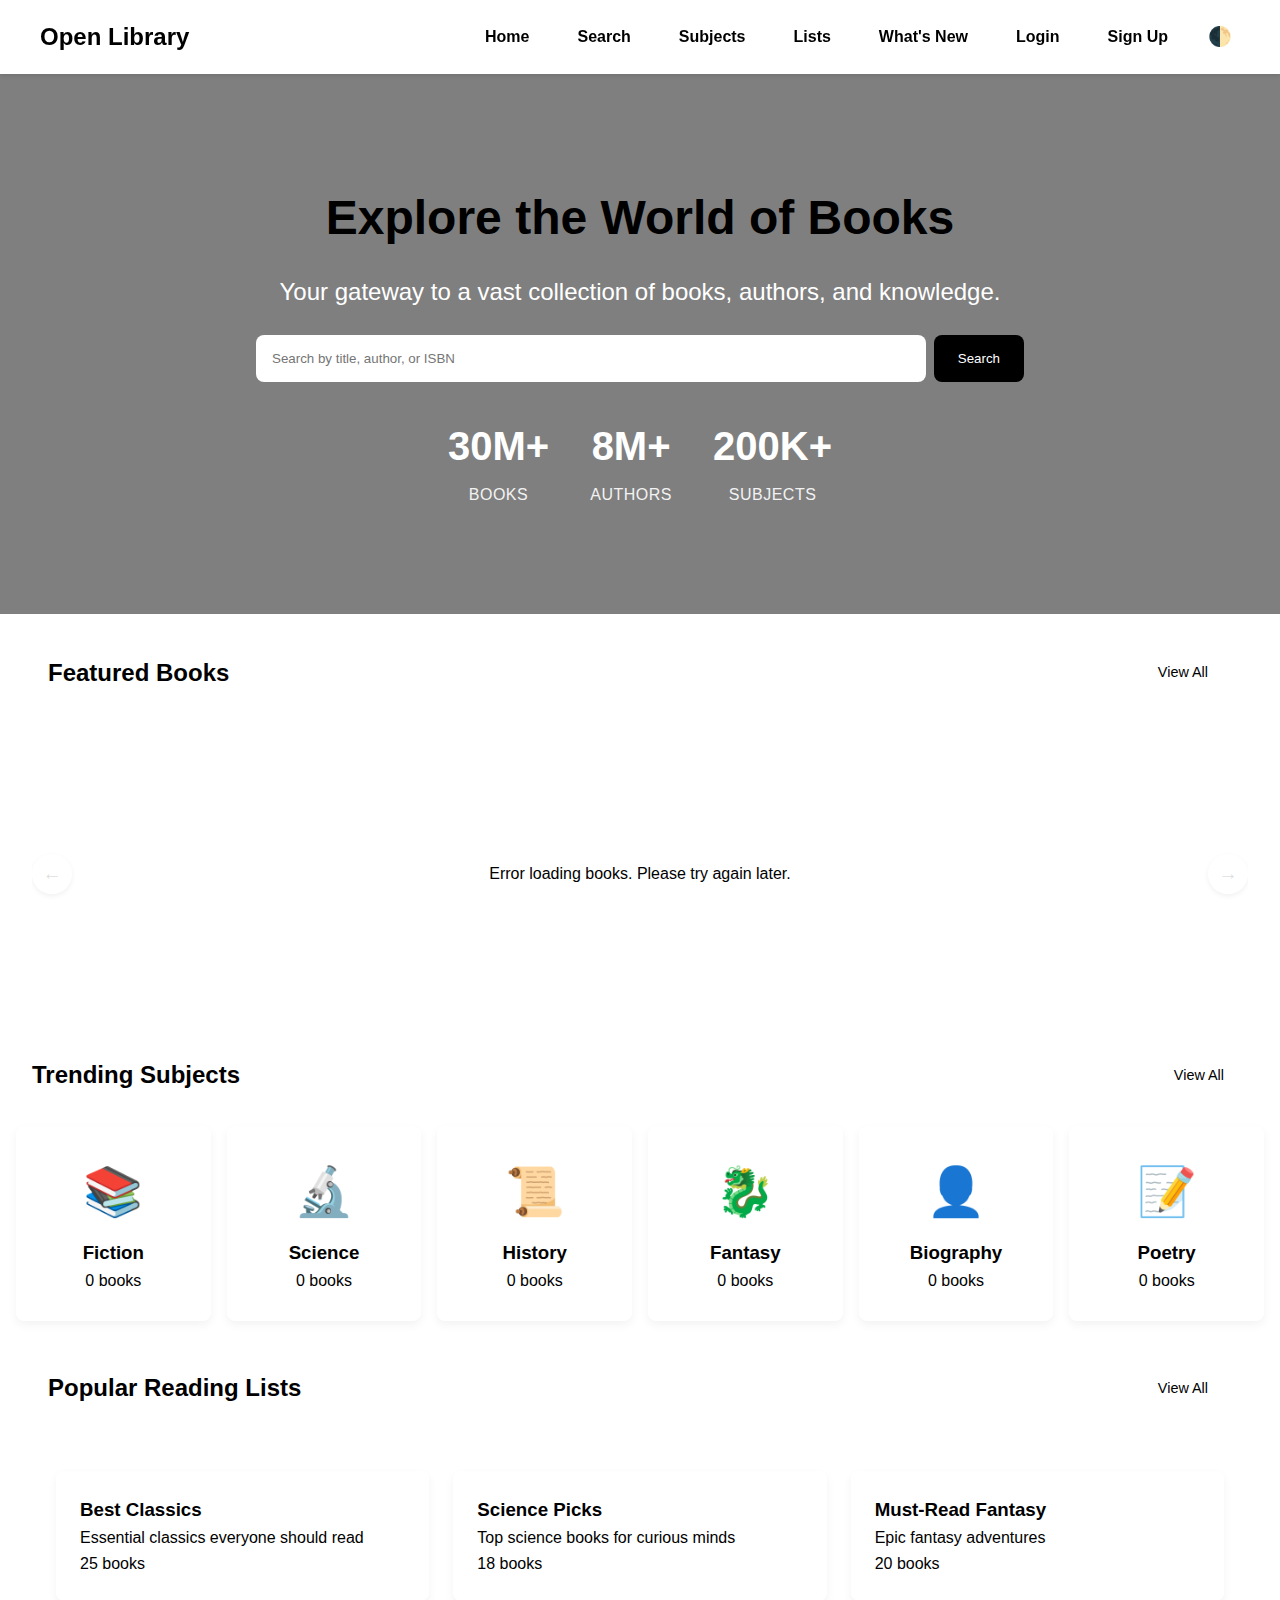
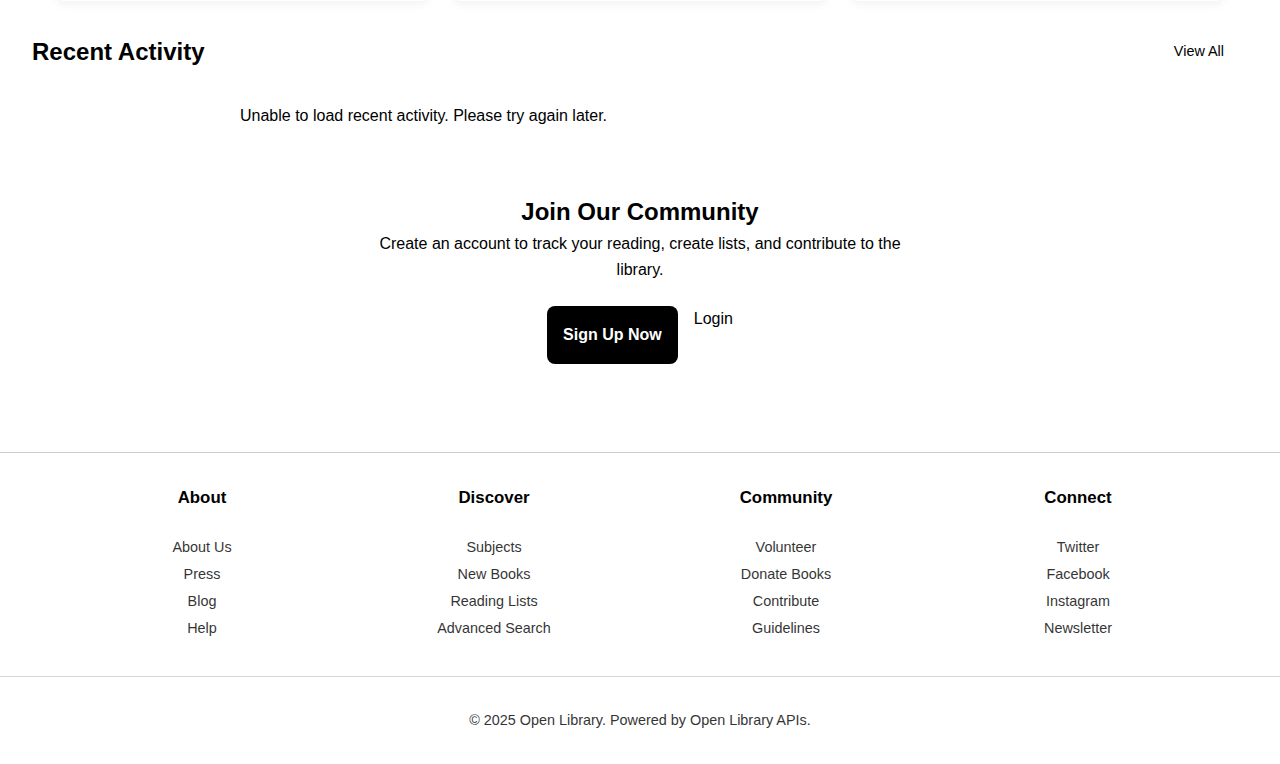
==== commit 12705aca: "fixed some bugs" ====
--- a/index.html
+++ b/index.html
@@ -167,17 +167,24 @@
         </div>
     </footer>
 
-    <script src="js/loadNav.js"></script>
+    <script src="js/utils.js"></script>
     <script src="js/script.js"></script>
     <script>
-        // Initialize homepage
+        // Initialize homepage after utils are loaded
         document.addEventListener('DOMContentLoaded', () => {
-            loadFeaturedBooks();
-            loadTrendingSubjects();
-            loadPopularLists();
-            loadRecentActivity();
-            loadLibraryStats();
-            updateAuthUI();
+            // Ensure library utilities are initialized
+            if (window.libraryUtils) {
+                loadFeaturedBooks();
+                loadTrendingSubjects();
+                loadPopularLists();
+                loadRecentActivity();
+                loadLibraryStats();
+                updateAuthUI();
+            } else {
+                console.error('Library utilities not loaded');
+                document.querySelector('.loading-state').innerHTML = 
+                    '<p>Error initializing library. Please refresh the page.</p>';
+            }
         });
 
         // Quick search functionality
@@ -227,5 +234,6 @@
             }
         }
     </script>
+    <script src="js/loadNav.js"></script>
 </body>
 </html>